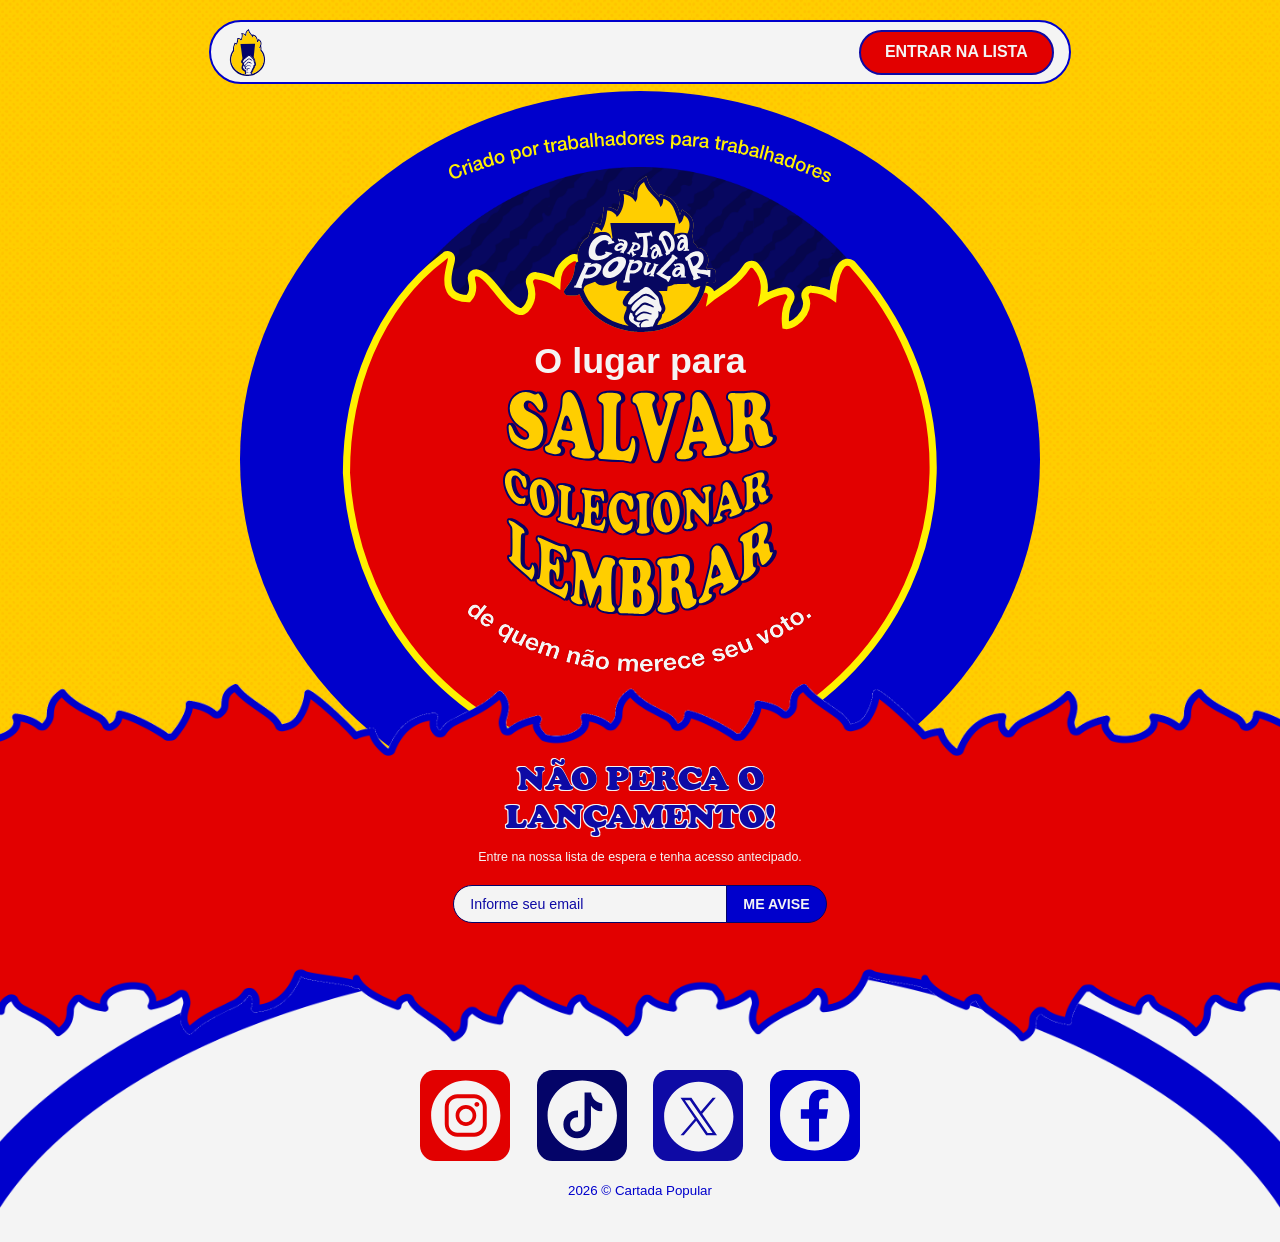
==== Landing Page/index.html @ a01be800 "Update index.html" ====
<!DOCTYPE html>
<html lang="pt-BR">
<head>
  <meta charset="UTF-8">
  <meta name="viewport" content="width=device-width, initial-scale=1.0">
  <title>Cartada Popular – Salvar, Colecionar, Lembrar</title>
  <meta name="description" content="Cartada Popular: o lugar para salvar, colecionar e lembrar de quem não merece seu voto. Dados públicos numa linguagem que você entende.">
  <link rel="icon" type="image/png" href="assets/footer-logo.svg">

  <style>
    /* Self-hosted Cooper Black — phones don't ship it, so without this every
       Cooper Black heading falls back to serif on iOS/Android. */
    @font-face {
      font-family: 'Cooper Black';
      src: url('assets/cooper-black.woff2') format('woff2'),
           url('assets/cooper-black.ttf') format('truetype');
      font-weight: 400; font-style: normal; font-display: swap;
    }

    /* ── Reset & base ───────────────────────────────────────── */
    *, *::before, *::after { box-sizing: border-box; margin: 0; padding: 0; }
    html {
      scroll-behavior: smooth;
      -webkit-text-size-adjust: 100%; text-size-adjust: 100%;
    }
    body {
      background: #f4f4f4; font-family: 'Helvetica Neue', Helvetica, Arial, sans-serif;
      overflow-x: hidden;
      -webkit-font-smoothing: antialiased; -moz-osx-font-smoothing: grayscale;
    }

    /* ── Skip link ──────────────────────────────────────────── */
    .skip-link {
      position: absolute; top: -99px; left: 8px; z-index: 9999;
      background: #e20000; color: #fff; padding: 8px 16px; border-radius: 4px;
      font-weight: 700; text-decoration: none; transition: top .15s;
    }
    .skip-link:focus { top: 8px; }

    /* ── Page wrapper ───────────────────────────────────────── */
    #page-wrapper {
      position: relative;
      width: 430px;
      margin: 0 auto;
      /* clip (not hidden): trims horizontal bleed of full-width dividers/bgs
         without becoming a vertical scroll container (which breaks the sticky
         navbar). Vertical bleed across sections stays visible. */
      overflow-x: clip;
      /* Landing-page background: off-white; the small-dots pattern is the
         ::before below. Shows through the transparent Sobre + Footer sections. */
      background-color: #f4f4f4;
    }
    /* LP pattern: tile 70%, opacity 20%, OVERLAY (multiply read too dark). */
    #page-wrapper::before {
      content: ""; position: absolute; inset: 0; z-index: 0; pointer-events: none;
      background-image: url(assets/hero-bg-texture.png);
      background-size: 70%; background-repeat: repeat;
      mix-blend-mode: overlay; opacity: 0.20;
    }

    /* ── NAVBAR ─────────────────────────────────────────────── */
    #navbar {
      position: sticky;
      top: 0;
      z-index: 100;
      width: 430px;
      height: 134px; /* +44px so the pill sits 60px below the top (yellow above) */
      background: transparent;
      display: flex;
      align-items: center;
      justify-content: center;
      /* Promote to its own GPU layer: a sticky element inside a `zoom`ed wrapper
         can otherwise leave repaint trails ("ghosting") in Chromium while
         scrolling. translateZ(0) forces clean compositing without breaking
         sticky behavior. */
      transform: translateZ(0);
      backface-visibility: hidden;
    }
    .nav-pill {
      position: absolute;
      width: 361px; height: 58px;
      left: calc(50% - 361px/2); top: 30px; /* yellow above the navbar */
      background: #f4f4f4;
      border: 2px solid #0000cc;
      border-radius: 83px;
      display: flex; align-items: center;
      justify-content: space-between;
      padding: 0 10px 0 8px;
    }
    #navbar .nav-logo {
      display: flex; align-items: center; text-decoration: none;
    }
    /* explicit width: the SVG has only a viewBox (no intrinsic size), so
       width:auto fell back to the 300px default and shoved the pill off-center. */
    #navbar .nav-logo img { height: 49px; width: 43px; }
    #navbar .nav-cta {
      background: #e20000; border: 2px solid #ffce00;
      color: #f4f4f4;
      font-family: Helvetica, sans-serif;
      font-weight: 700; font-size: 16px;
      text-transform: uppercase;
      padding: 0 12px; width: 168px; height: 42px;
      border-radius: 147px;
      cursor: pointer; white-space: nowrap;
      text-decoration: none; display: inline-flex;
      align-items: center; justify-content: center;
    }
    #navbar .nav-cta:hover { filter: brightness(1.12); }
    #navbar .nav-cta:focus-visible { outline: 3px solid #ffce00; outline-offset: 2px; }

    /* ── Shared abs-fill ────────────────────────────────────── */
    .abs-fill { position: absolute; inset: 0; width: 100%; height: 100%; max-width: none; display: block; }

    /* ── HERO ───────────────────────────────────────────────── */
    #hero {
      position: relative;
      width: 430px;
      height: 1150px; /* -2px at the bottom per spec */
      margin-top: -135px; /* matches navbar height → hero top stays at viewport 0 */
      /* No clip: CTA torn divider bleeds DOWN into pesquisar. Descending z
         (hero 7 … footer 1) makes every upper section's downward bleed paint
         over the section below; upward bleeds hide behind the section above. */
      z-index: 7;
    }
    /* Yellow background + texture */
    #hero .hero-bg-solid { position: absolute; inset: 0; background: #ffce00; }
    /* Hero pattern: pontos grandes, 30% tile, 20% opacity, overlay */
    #hero .hero-bg-texture {
      position: absolute; inset: 0; overflow: hidden;
      background-image: url(assets/about-bg-texture.png);
      background-size: 30%; background-repeat: repeat;
      mix-blend-mode: overlay; opacity: 0.20;
    }
    #hero .hero-bg-texture img {
      display: none;
      position: absolute; height: 100.17%; left: 2.09%;
      max-width: none; top: -1.15%; width: 91.4%;
    }
    /* Decorative ellipses */
    #hero .hero-ellipse46 {
      position: absolute; width: 759px; height: 602px;
      left: calc(50% - 759px/2 - 0.5px); top: 93px;
    }
    #hero .hero-ellipse47 {
      position: absolute; width: 828px; height: 773px;
      left: calc(50% - 828px/2 - 1px); top: 178px;
    }
    #hero .hero-vector {
      position: absolute; width: 607px;
      left: calc(50% - 607px/2 - 0.5px);
      top: 261px; height: 560px;
    }
    /* Header */
    #hero .hero-header {
      position: absolute; width: 430px; height: 640px;
      left: 0; top: 120px; /* ~5px visual gap below the navbar pill (bottom 118) */
      display: flex; align-items: center; justify-content: center;
    }
    #hero .hero-header-inner {
      display: flex; flex-direction: column; gap: 10px;
      align-items: center; justify-content: center;
      padding: 15px 0px 0px; width: 430px; height: 640px;
    }
    #hero .hero-tagline   { height: 45px; width: 349px; position: relative; flex-shrink: 0; }
    #hero .hero-logo-wrap { height: 179.91px; width: 175.131px; position: relative; flex-shrink: 0; }
    #hero .hero-lugar-text {
      font-family: 'Helvetica Neue', Helvetica, Arial, sans-serif;
      font-weight: 700; font-size: 40.394px; color: #f4f4f4;
      text-align: center; width: 430px; height: 93px; display: flex;
      align-items: center; justify-content: center;
      flex-shrink: 0; line-height: 48px; align-self: stretch;
    }
    #hero .hero-words-wrap { height: 235px; width: 308px; position: relative; flex-shrink: 0; }
    #hero .hero-words-wrap .words-inner {
      position: absolute; top: -2.75%; bottom: -2.69%; left: 0; right: 0;
    }
    #hero .hero-subtitle-wrap { height: 50px; width: 391px; position: relative; flex-shrink: 0; }
    #hero .hero-subtitle-wrap .subtitle-inner {
      position: absolute; top: -48.4%; bottom: 0; left: 0; right: 0;
    }

    /* ── Hero CTA (bottom of hero) ──────────────────────────── */
    #hero-cta-section {
      position: absolute;
      width: 430px; height: 404px;
      left: calc(50% + 0.5px); transform: translateX(-50%);
      /* Figma: CTA at hero-y 822, h404 → bottom 1226 (~72px below hero 1154),
         bleeding DOWN into pesquisar instead of clamped to the hero edge. */
      top: 822px; overflow: visible;
      display: flex; flex-direction: column;
      align-items: center; justify-content: center; padding: 3px 0;
    }
    #hero-cta-section .cta-bg-group {
      position: absolute; width: 430px; height: 404px;
      left: 0; top: 0;
      display: flex; flex-direction: column; gap: 10px;
      align-items: center; justify-content: center;
      padding-right: 11px; padding-bottom: 5px;
    }
    #hero-cta-section .cta-red-block {
      position: absolute; width: 435px; height: 129px;
      left: calc(50% - 0.5px); transform: translateX(-50%);
      top: 321px;
    }
    #hero-cta-section .cta-red-block-solid { position: absolute; inset: 0; background: #e20000; }
    #hero-cta-section .cta-red-texture {
      position: absolute; inset: 0;
      background-size: 225.4px 487.2px; background-position: top left;
      mix-blend-mode: overlay; opacity: 0.60;
    }
    #hero-cta-section .cta-wave {
      height: 404px; position: relative; flex-shrink: 0; width: 451px;
    }
    #hero-cta-section .cta-wave .wave-inner {
      position: absolute; top: -1.02%; right: -0.89%; bottom: -1.02%; left: -0.89%;
    }

    /* ── Shared CTA main (used in hero + contato) ───────────── */
    .cta-main {
      display: flex; flex-direction: column; gap: 10px;
      align-items: center; justify-content: center;
      position: relative; flex-shrink: 0; width: 100%;
    }
    .cta-header-text {
      display: flex; flex-direction: column; gap: 17px;
      height: 128px; align-items: center; justify-content: center;
      text-align: center; width: 100%;
    }
    .cta-headline {
      font-family: 'Cooper Black', 'Rockwell Extra Bold', serif;
      font-size: 38px; text-transform: uppercase;
      height: 88px; width: 393px; line-height: 1.15; margin: 0;
    }
    .cta-headline-red  {
      color: #e20000;
      -webkit-text-stroke: 3px #f4f4f4;
      paint-order: stroke fill;
    }
    .cta-headline-blue {
      color: #0e0aa5;
      -webkit-text-stroke: 3px #f4f4f4;
      paint-order: stroke fill;
    }
    .cta-subtext {
      font-family: 'Helvetica Neue', Helvetica, Arial, sans-serif;
      font-weight: 500; font-size: 12px;
      text-align: center; width: 324px; margin: 0;
    }
    .cta-subtext-dark  { color: #070760; }
    .cta-subtext-light { color: #f4f4f4; }

    /* ── Shared email form ──────────────────────────────────── */
    .email-form-row {
      display: flex; height: 62px;
      align-items: center; justify-content: center; width: 100%;
    }
    .email-input-wrap {
      background: #f4f4f4; border: 1px solid #040468;
      height: 43px; display: flex; align-items: center;
      padding-left: 18px; padding-right: 12px;
      border-radius: 86px 0 0 86px;
      width: 254px; margin-right: -1px;
    }
    .email-input-wrap input {
      font-family: 'Helvetica Neue', Helvetica, Arial, sans-serif;
      font-weight: 500; font-size: 14px; color: #0e0aa5;
      border: none; background: transparent; outline: none; width: 100%;
    }
    .email-input-wrap input::placeholder { color: #0e0aa5; opacity: 0.65; }
    .email-btn {
      height: 43px; display: flex; align-items: center; justify-content: center;
      padding: 0 14px; border-radius: 0 86px 86px 0;
      border: 1px solid #040468; cursor: pointer; white-space: nowrap;
      font-family: 'Helvetica Neue', Helvetica, Arial, sans-serif;
      font-weight: 700; font-size: 14px; color: #f4f4f4;
      text-transform: uppercase; transition: filter .2s;
    }
    .email-btn:hover { filter: brightness(1.1); }
    .email-btn:focus-visible { outline: 3px solid #ffce00; outline-offset: 2px; }
    .email-btn-red  { background: red; }
    .email-btn-blue { background: #0000cc; }
    .email-feedback {
      font-family: 'Helvetica Neue', Helvetica, Arial, sans-serif;
      font-size: 12px; font-weight: 600; text-align: center;
      margin-top: 6px; min-height: 16px; width: 350px;
    }
    .email-feedback.success { color: #32e164; font-weight: 700; }
    .email-feedback.error   { color: #ff2d2d; }

    /* ── PESQUISAR ──────────────────────────────────────────── */
    #pesquisar {
      position: relative; width: 430px; height: 1150px; overflow: visible;
      margin-top: -1px; /* -1px bleed gap to the hero above */
      z-index: 6; /* bleed: descending z so upper sections paint over lower */
    }
    #pesquisar .pesq-bg-solid { position: absolute; inset: 0; background: #e20000; }
    #pesquisar .pesq-bg-texture {
      position: absolute; inset: 0;
      background-size: 225.4px 487.2px; background-position: top left;
      mix-blend-mode: overlay; opacity: 0.50;
    }
    /* Yellow circle */
    #pesquisar .pesq-ellipse30 {
      position: absolute; width: 636px; height: 663px;
      left: calc(50% - 636px/2); top: 500px;
      background: #ffce00; border: 14px solid #0000cc;
      border-radius: 50%; z-index: 0;
    }
    /* Photo — direct child of section, behind header and ellipse */
    /* Photo + título ("Busque seu político", Figma 363×517). Sits near the
       BOTTOM of a 552px header with 60px top padding → top ≈95px, so the título
       clears the hero CTA flames bleeding into the top instead of being cut. */
    #pesquisar .pesq-photo {
      position: absolute;
      width: 363px; height: 517px;
      left: calc(60% - 363px/2); top: 95px;
      z-index: 0;
      pointer-events: none;
    }
    /* Header — title only, over the photo */
    #pesquisar .pesq-header {
      position: absolute; width: 430px; height: 461px;
      left: 0; top: 45px;
      display: flex; flex-direction: column; align-items: center;
      padding: 0 0 80px;
      z-index: 1;
    }
    #pesquisar .pesq-photo img {
      position: absolute; inset: 0; width: 100%; height: 100%;
      object-fit: cover; max-width: none; pointer-events: none;
    }
    /* "Busque seu Parlamentar" title group — flex item */
    #pesquisar .pesq-titulo {
      width: 279.04px; height: 227px;
      flex-shrink: 0;
      position: relative;
      z-index: 1;
    }
    /* Red ellipse glow — no blend mode (photo pre-edited) */
    #pesquisar .pesq-ellipse29 {
      display: none;
    }
    /* Title SVG — on top of the ellipse */
    #pesquisar .pesq-titulo-vector {
      position: absolute; width: 279.04px; height: 227px;
      left: 0px; top: 0px;
      z-index: 2;
    }
    /* Main text */
    #pesquisar .pesq-main {
      position: absolute; width: 345px;
      left: calc(50% + 0.5px); transform: translateX(-50%);
      top: 580px;
      display: flex; flex-direction: column; gap: 80px; align-items: center;
    }
    #pesquisar .pesq-text-block {
      position: relative; width: 345px; height: 519px;
      display: flex; flex-direction: column;
      align-items: center; justify-content: flex-end; padding: 10px;
    }
    /* Order per design: Votações/Usamos (p2) FIRST, then Pesquise (p1). */
    #pesquisar .pesq-text-p2 {
      position: absolute; top: 0; left: 0px;
      font-family: 'Helvetica Neue', Helvetica, Arial, sans-serif;
      font-weight: 500; font-size: 25px; color: #0e0aa5;
      text-align: center; white-space: pre-wrap;
      width: 345px; height: 224px; line-height: 30px;
      z-index: 0;
    }
    #pesquisar .pesq-text-p1 {
      position: absolute; top: 245px; left: 41px;
      font-family: 'Helvetica Neue', Helvetica, Arial, sans-serif;
      font-weight: 500; font-size: 25px; color: #0e0aa5;
      text-align: center; white-space: pre-wrap;
      width: 263px; height: 180px; line-height: 30px;
      z-index: 1;
    }
    #pesquisar .pesq-text-p2 .cooper {
      font-family: 'Cooper Black', 'Rockwell Extra Bold', serif;
      font-weight: 400; font-size: 30px; color: #040468;
      line-height: 30px;
    }
    #pesquisar .pesq-btn {
      background: #0e0aa5; border: 3px solid #e20000;
      color: #f4f4f4;
      font-family: 'Helvetica Neue', Helvetica, Arial, sans-serif;
      font-weight: 700; font-size: 16px; text-transform: uppercase;
      padding: 12px; border-radius: 138px; cursor: pointer;
      height: 49px; width: 202px;
      display: flex; align-items: center; justify-content: center;
      flex-shrink: 0; text-decoration: none;
    }
    #pesquisar .pesq-btn:hover { filter: brightness(1.15); }
    #pesquisar .pesq-btn:focus-visible { outline: 3px solid #ffce00; outline-offset: 2px; }

    /* ── COLEÇÕES ───────────────────────────────────────────── */
    #colecoes {
      position: relative; width: 430px; height: 1230px; overflow: visible; margin-top: -1px; z-index: 5;
    }
    #colecoes .col-bg-solid { position: absolute; inset: 0; background: #0c0060; }
    /* Coleção pattern: listras esquerda, 30% tile, 20% opacity, overlay */
    #colecoes .col-bg-texture {
      position: absolute; inset: 0;
      background-size: 30%; background-position: top left; background-repeat: repeat;
      mix-blend-mode: overlay; opacity: 0.20;
    }
    /* Red divisor top */
    #colecoes .col-div-top {
      position: absolute; width: 439px; height: 157px;
      left: calc(50% - 439px/2 - 0.5px);
      top: -16px; background: #e20000;
    }
    #colecoes .col-div-top-texture {
      position: absolute; inset: 0;
      background-size: 225.4px 487.2px; background-position: top left;
      mix-blend-mode: overlay; opacity: 0.50;
    }
    /* Header */
    #colecoes .col-header {
      position: absolute; width: 430px; height: 281px;
      left: 0; top: 15px;
    }
    #colecoes .col-oval-bg {
      position: absolute; width: 439px; height: 244px;
      left: calc(50% - 439px/2 - 0.5px); top: calc(50% - 244px/2 + 9px);
      background: #f4f4f4; border: 10px solid #0000cc;
      border-radius: 50%;
    }
    #colecoes .col-title-vector {
      position: absolute; width: 334.07px; height: 117.13px;
      left: calc(50% - 334.07px/2 - 0.47px); top: 100px;
      z-index: 1;
    }
    /* Main */
    #colecoes .col-main {
      position: absolute; width: 431px;
      left: calc(50% - 0.5px); transform: translateX(-50%);
      top: 150px; height: 1050px;
      display: flex; flex-direction: column; gap: 20px;
      align-items: center; justify-content: center;
    }
    /* Carousel wrapper */
    #colecoes .col-carousel-wrap {
      height: 575px; width: 100%; position: relative; flex-shrink: 0;
    }
    #colecoes .col-carousel {
      position: absolute; top: 40px; left: 0; right: 0; height: 390px;
      overflow: visible; cursor: grab; user-select: none;
    }
    #colecoes .col-carousel:active { cursor: grabbing; }
    .carousel-track {
      display: flex; align-items: flex-end; height: 100%;
      will-change: transform;
      transition: transform 0.35s cubic-bezier(.4,0,.2,1);
      gap: 90px; padding-left: 29px;
    }
    /* Cards */
    .col-card {
      position: relative; flex-shrink: 0;
      display: flex; flex-direction: column; align-items: center;
      transform-origin: bottom center;
      transition: transform 0.38s cubic-bezier(.4,0,.2,1);
    }
    /* Só a carta CENTRAL (is-active) cresce — todas têm o mesmo tamanho base,
       então o destaque acompanha o swipe. */
    .col-card.is-active { transform: scale(1.23); z-index: 5; }
    /* The centered card also takes the DESTAQUE stroke (thicker border), not just
       the scale-up — so every card looks "destaque" once swiped to center.
       2.73px ÷ the 1.23 scale ≈ 3.36px on screen (the destaque border weight). */
    .col-card.is-active .card-frame-default,
    .col-card.is-active .card-frame-destaque,
    .col-card.is-active .card-frame-third {
      border-width: 2.73px;
    }
    .card-frame-default, .card-frame-destaque, .card-frame-third {
      transition: border-width 0.38s cubic-bezier(.4,0,.2,1);
    }
    .col-card-default { width: 189.413px; }
    .col-card-destaque { width: 233.124px; }
    .col-card-third   { width: 187.171px; }

    .col-card-img-wrap {
      position: relative; display: flex;
      align-items: center; justify-content: center;
    }
    .col-card-default  .col-card-img-wrap { width: 174.127px; margin-bottom: -56.039px; }
    .col-card-destaque .col-card-img-wrap { height: 288.017px; width: 231.833px; margin-bottom: -78.455px; }
    .col-card-third    .col-card-img-wrap { width: 174.987px; margin-bottom: -56.039px; }

    .skew-default  { transform: skewX(0.68deg); }
    .skew-destaque { transform: skewX(0.64deg); }

    .card-frame-default {
      position: relative; border: 1.121px solid #ffce00;
      border-radius: 22.416px; 
      width: 171.568px; height: 214.086px; overflow: hidden;
    }
    .card-frame-destaque {
      position: relative; border: 3.362px solid #ffce00;
      border-radius: 26.899px; 
      width: 228.275px; height: 288.575px; overflow: hidden;
    }
    .card-frame-third {
      position: relative; border: 1.121px solid #ffce00;
      border-radius: 22.416px; 
      width: 172.414px; height: 215.206px; overflow: hidden;
    }
    .card-frame-default  img,
    .card-frame-destaque img,
    .card-frame-third    img {
      position: absolute; inset: 0; width: 100%; height: 100%;
      object-fit: cover; max-width: none; pointer-events: none;
    }
    /* Card info */
    .col-card-info {
      position: relative; width: 100%;
      display: flex; flex-direction: column; align-items: center;
    }
    .col-card-default  .col-card-info { gap: 20.174px; padding: 20.174px 0; }
    .col-card-destaque .col-card-info {
      gap: 16.812px; height: 172.601px;
      justify-content: center; padding: 30.261px 12.329px;
    }
    .col-card-third    .col-card-info {
      gap: 22.416px; height: 133.374px;
      justify-content: center; padding: 10.087px 0;
    }
    .col-card-info-bg { position: absolute; }
    .col-card-default  .col-card-info-bg { height: 140.098px; left: -7.846px; top: -4.48px; width: 205.104px; }
    .col-card-destaque .col-card-info-bg { height: 172.601px; left: -11.208px; top: 0.02px; width: 255.539px; }
    .col-card-third    .col-card-info-bg { height: 140.098px; left: -8.967px; top: 0; width: 205.104px; }
    .info-bg-inner-side    { position: absolute; top:-1.6%; right:-1.09%; bottom:-1.6%; left:-1.09%; }
    .info-bg-inner-center  { position: absolute; top:-3.25%; right:-2.19%; bottom:-3.25%; left:-2.19%; }
    /* Info-bg drawn as a CSS ellipse (not a baked SVG) so its yellow stroke can
       ADAPT to the active state. Hide the original images; draw the ellipse here. */
    .info-bg-inner-side > img, .info-bg-inner-center > img { display: none !important; }
    .info-bg-inner-side, .info-bg-inner-center {
      background: #0e0aa5; border: 2.24px solid #ffce00;
      border-radius: 50%; box-sizing: border-box;
      transition: border-width 0.38s cubic-bezier(.4,0,.2,1);
    }
    /* Centered/active card → thicker destaque stroke (×1.23 scale ≈ 4.5px). */
    .col-card.is-active .info-bg-inner-side,
    .col-card.is-active .info-bg-inner-center {
      border-width: 3px !important;
    }
    .col-card-name {
      position: relative; text-align: center; bottom: 5px;
      font-family: 'Helvetica Neue', Helvetica, Arial, sans-serif;
      font-weight: 500; color: #f4f4f4; font-size: 0;
    }
    .col-card-default  .col-card-name { width: 193.896px; }
    .col-card-destaque .col-card-name { width: 229.761px; }
    .col-card-third    .col-card-name { width: 187.171px; }
    .col-label {
      font-size: 12.645px; color: #fff100;
      text-transform: uppercase; line-height: normal;
    }
    .col-label-dest {
      font-size: 16.812px; color: #fff100;
      text-transform: uppercase; line-height: normal;
    }
    .col-colname {
      font-family: 'Cooper Black','Rockwell Extra Bold',serif;
      font-size: 21.076px; line-height: normal; color: #f4f4f4; width: auto;
    }
    .col-colname-dest {
      font-family: 'Cooper Black','Rockwell Extra Bold',serif;
      font-size: 28.02px; line-height: normal; color: #f4f4f4;
    }
    .col-card-desc {
      position: relative; margin: 0; bottom: 10px;
      font-family: 'Helvetica Neue', Helvetica, Arial, sans-serif;
      font-weight: 500; font-size: 10.116px;
      color: #f4f4f4; text-align: center; line-height: normal;
    }
    .col-card-destaque .col-card-desc { font-size: 10.116px; }
    /* ── Carrossel uniforme: destaque/third herdam a geometria da carta default,
       de modo que só a carta CENTRAL (is-active) fique maior e siga o swipe. ── */
    .col-card-destaque, .col-card-third { width: 189.413px; }
    .col-card-destaque .col-card-img-wrap,
    .col-card-third    .col-card-img-wrap { width: 174.127px; height: auto; margin-bottom: -56.039px; }
    .card-frame-destaque, .card-frame-third {
      width: 171.568px; height: 214.086px;
      border-width: 1.121px; border-radius: 22.416px;
      
    }
    .col-card-destaque .col-card-info,
    .col-card-third    .col-card-info { gap: 15px; height: auto; justify-content: flex-start; padding: 20.174px 0; bottom:}
    .col-card-destaque .col-card-info-bg,
    .col-card-third    .col-card-info-bg { width: 205.104px; height: 140px; left: -7.846px; }
    .col-card-destaque .col-card-name,
    .col-card-third    .col-card-name { width: 180px; }
    .col-label-dest   { font-size: 12.645px; }
    .col-colname-dest { font-size: 21.076px; }
    /* Pagination dots */
     #colecoes .col-pagination {
      position: absolute; height: 25px;
      left: 50%; transform: translateX(-50%);
      top: 480px; width: 60px; /* +30px gap between cards and pagination */
      display: flex; align-items: center; justify-content: center; gap: 10px;
    }
    .carousel-dot {
      width: 8px; height: 8px; border-radius: 50%;
      background: #0000cc;
      border: none; cursor: pointer; padding: 0;
      transition: background .2s, width .2s, height .2s, border .2s;
      flex-shrink: 0;
    }
    .carousel-dot.active {
      width: 13px; height: 13px;
      background: #0000cc;
      border: 2px solid #ffce00;
    }
    .carousel-dot:focus-visible { outline: 2px solid #ffce00; outline-offset: 2px; }
    /* Col CTA below carousel */
    #colecoes .col-cta-block {
      display: flex; flex-direction: column;
      align-items: center; gap: 40px; position: relative;
      isolation: isolate; /* scope the legibility ellipse behind the text */
    }
    /* Navy ellipse behind the CTA text (Figma "mainTextChild", 624×303) — masks
       the busy listras texture so "Não sabe por onde começar?" reads cleanly.
       Bleeds wider than the section; clipped by #page-wrapper. */
    #colecoes .col-cta-ellipse {
      position: absolute; z-index: 0; pointer-events: none;
      width: 624px; height: 261px;
      left: 50%; transform: translateX(-50%);
      top: 50%; margin-top: -130.5px;
      background: #0E0AA5; border-radius: 50%;
    }
    #colecoes .col-cta-text,
    #colecoes .col-cta-btn { position: relative; z-index: 1; }
    #colecoes .col-cta-text {
      font-family: 'Helvetica Neue', Helvetica, Arial, sans-serif;
      font-weight: 500; font-size: 24px; color: #f4f4f4;
      text-align: center; width: 337px; white-space: pre-wrap;
    }
    #colecoes .col-cta-text .highlight {
      font-weight: 700; color: #fff100;
    }
    #colecoes .col-cta-btn {
      background: #e20000; border: 3px solid #ffce00;
      color: #f4f4f4;
      font-family: 'Helvetica Neue', Helvetica, Arial, sans-serif;
      font-weight: 700; font-size: 16px; text-transform: uppercase;
      padding: 12px; border-radius: 138px; cursor: pointer;
      height: 49px; width: 178px;
      display: flex; align-items: center; justify-content: center;
      text-decoration: none;
    }
    #colecoes .col-cta-btn:hover { filter: brightness(1.15); }
    #colecoes .col-cta-btn:focus-visible { outline: 3px solid #f4f4f4; outline-offset: 2px; }
    /* Bottom divisor */
    /* Bottom divisor (navy + yellow torn top edge). Figma: 493×177, anchored to
       the section bottom and bleeding 72.5px DOWN into super-trunfo. */
    /* Full-width (100vw / section width) to match the super-trunfo header. */
    #colecoes .col-divisor-bottom {
      position: absolute; width: 430px; height: 177px;
      left: 0; bottom: -72.5px;
    }
    #colecoes .col-divisor-bottom img {
      display: block; width: 100%; height: 100%; max-width: none;
    }

    /* ── SUPER TRUNFO ───────────────────────────────────────── */
    #super-trunfo {
      /* NO section z-index: super-trunfo must NOT trap its children, so the
         header (.st-header z-index:10) escapes to the root stacking context and
         paints ABOVE the coleções bottom divisor (z5) that bleeds down over it.
         super-trunfo's own bg stays z-auto → still below the coleções divisor. */
      position: relative; width: 430px; height: 990px; overflow: visible; margin-top: -1px;
    }
    /* isolation:isolate makes st-bg-solid its own stacking context so the
       texture's mix-blend-mode blends against THIS red — not the page root.
       (super-trunfo itself has no z-index, so its header can escape; that left
       the texture blending against the wrong backdrop → pattern looked gone.) */
    #super-trunfo .st-bg-solid {
      position: absolute; inset: 0; background: #e20000; isolation: isolate;
    }
    /* Super Trunfo pattern: pontos pequenos, 20% tile, 50% opacity, overlay */
    #super-trunfo .st-bg-texture {
      position: absolute; inset: 0; pointer-events: none;
      background-image: url(assets/hero-bg-texture.png);
      background-size: 50%; background-repeat: repeat;
      mix-blend-mode: overlay; opacity: 0.50;
    }
    /* Ellipse background: bottom 4 (within the 990px section) → centered (cy≈730)
       on the text content below the cards, fully visible (not cut by #about). */
    #super-trunfo .st-ellipse-bg {
      position: absolute; width: 393px; height: 513px;
      left: 50%; transform: translateX(-50%); bottom: 4px;
    }
    #super-trunfo .st-ellipse-img {
      position: absolute; width: 514px; height: 513px;
      left: calc(50% - 0.5px); transform: translateX(-50%); top: 0;
    }
    #super-trunfo .st-ellipse-svg {
      position: absolute; width: 464px; height: 442px; left: -36px; top: 36px;
    }
    /* Header = imported full-width dome background (header-supertrunfo-bg.svg,
       430×196) + the "MODO Super Trunfo" logotype overlaid as text. */
     #super-trunfo .st-header {
      position: absolute; width: 430px; height: 195px;
      left: 50%; transform: translateX(-50%); top: 5px;
      z-index: 10; overflow: visible;
    }
    #super-trunfo .st-header-bg {
      display: block; width: 100%; height: 100%; max-width: none;
    }
    #super-trunfo .st-titulo {
      position: absolute; inset: 0; padding-bottom: 11px;
      display: flex; flex-direction: column;
      align-items: center; justify-content: center; gap: 2px;
      text-transform: uppercase; line-height: 0.95;
      font-family: 'Cooper Black','Rockwell Extra Bold',serif; color: #e20000;
    }
    #super-trunfo .st-modo {
      font-size: 26px; -webkit-text-stroke: 3px #fff100; paint-order: stroke fill;
    }
    #super-trunfo .st-name {
      font-size: 46px; letter-spacing: 1px;
      -webkit-text-stroke: 5px #fff100; paint-order: stroke fill;
    }
    /* Main area: top-155, centered */
    #super-trunfo .st-main {
      position: absolute; width: 394px; height: 719px;
      left: 50%; transform: translateX(-50%); top: 196px;
      display: flex; flex-direction: column; gap: 10px;
      align-items: center; justify-content: center;
    }
    /* Cards row */
    #super-trunfo .st-cards {
      height: 340px; width: 100%; position: relative; flex-shrink: 0;
    }
    #super-trunfo .st-cards-inner {
      display: flex; flex-direction: row; align-items: flex-start;
      justify-content: center; width: 100%; height: 100%;
      padding: 25px 32px 0;
    }
    #super-trunfo .st-card-left {
      transform: matrix(0.96, -0.28, 0.26, 0.96, 0, 0);
      width: 161.15px; height: 229.84px; border-radius: 22.4044px;
      border: 2px solid #1e1e1e;
      overflow: hidden; position: relative; pointer-events: none;
      flex-shrink: 0; z-index: 0;
      margin: 0px -30px;
    }
    #super-trunfo .st-card-left img {
      position: absolute; inset: 0; width: 100%; height: 100%;
      object-fit: cover; max-width: none;
    }
    #super-trunfo .st-card-right {
      transform: matrix(0.99, 0.14, -0.12, 0.99, 0, 0);
      width: 161.15px; height: 229.84px; border-radius: 22.4044px;
      border: 2px solid #1e1e1e;
      overflow: hidden; position: relative; pointer-events: none;
      flex-shrink: 0; z-index: 1;
    }
    #super-trunfo .st-card-right img {
      position: absolute; inset: 0; width: 100%; height: 100%;
      object-fit: cover; max-width: none;
    }
    #super-trunfo .st-star {
      position: absolute; width: 156.94px; height: 156px;
      left: calc(50% - 156.94px/2 + 0.47px);
      top: calc(50% - 156px/2 + 110px);
      z-index: 2;
      border-radius: 50%;
      overflow: hidden;
    }
    #super-trunfo .st-star img {
      display: block; width: 100%; height: 100%; max-width: none;
    }
    /* Text + CTA block */
    #super-trunfo .st-text-block {
      display: flex; flex-direction: column; gap: 39px; height: 347px;
      align-items: center; justify-content: center;
      flex-shrink: 0; width: 410px; position: relative;
    }
    #super-trunfo .st-heading {
      font-family: 'Cooper Black','Rockwell Extra Bold',serif;
      font-size: 42px; color: #fff100; text-align: center;
      letter-spacing: 1.26px; line-height: normal;
      height: 96px; width: 362px; white-space: pre-wrap;
      flex-shrink: 0; margin: 0;
    }
    #super-trunfo .st-desc {
      font-family: 'Helvetica Neue',Helvetica,Arial,sans-serif;
      font-weight: 500; font-size: 24px; color: #fff100;
      text-align: center; width: 337px; white-space: pre-wrap;
      flex-shrink: 0; margin: 0; line-height: normal;
    }
    #super-trunfo .st-btn {
      background: #e20000; border: 3px solid #ffce00;
      color: #f4f4f4; font-family: 'Helvetica Neue',Helvetica,Arial,sans-serif;
      font-weight: 700; font-size: 16px; text-transform: uppercase;
      padding: 12px; border-radius: 138px; cursor: pointer;
      height: 49px; width: 178px;
      display: flex; align-items: center; justify-content: center;
      text-decoration: none; border-style: solid; flex-shrink: 0;
    }
    #super-trunfo .st-btn:hover { filter: brightness(1.15); }
    #super-trunfo .st-btn:focus-visible { outline: 3px solid #f4f4f4; outline-offset: 2px; }

    /* ── ABOUT ──────────────────────────────────────────────── */
    #about {
      position: relative; width: 100%; height: 1700px; overflow: visible; margin-top: -1px; z-index: 3;
    }
    /* Sobre has NO background — the Landing-page bg (off-white + small dots)
       shows through. Header content sits on it; the steps have their own waves. */
    #about .about-bg-solid { display: none; }
    #about .about-bg-texture { display: none; }
    /* Wave trio at bottom — REMOVED per spec. */
    #about .about-bg-waves { display: none; }
    #about .about-wave-v {
      position: absolute; left: 50%; transform: translateX(-50%);
      width: 716px; height: 716px;
    }
    #about .about-wave-v1 { top: -441px; }
    #about .about-wave-v2 { top: -488px; }
    #about .about-wave-v3 { top: -533px; }
    /* Header */
    #about .about-header {
      position: absolute;
      left: 0; width: 430px; top: 0; height: 490px;
      display: flex; flex-direction: column;
      align-items: center; justify-content: flex-end; /* heading at header bottom */
      padding: 0 30px; box-sizing: border-box;
      isolation: isolate;
      z-index: 1; /* header overlaps main (z0) per spec */
    }
    /* Fundo = BG-about-header.svg (off-white ellipse + blue border), 623×623,
       top 0, centered (left re-added; the SVG stretches to fill this box). */
    #about .about-header-bg-wrap {
      position: absolute; width: 623px; height: 623px;
      top: 0; left: calc(50% - 311.5px);
      z-index: 0; pointer-events: none;
    }
    /* Off-white "Fundo" circle (blue ring + yellow-dotted bottom arc) — real
       Figma asset, replacing the old solid-blue CSS circle. */
    #about .about-header-bg-inner {
      position: absolute; inset: 0;
      width: 100%; height: 100%; max-width: none; display: block;
    }
    /* Torn red divisor (Figma "Divisor de página") — real SVG asset
       (flat red top / torn blue-outlined bottom), replacing the CSS rectangle. */
    #about .about-divisor-top {
      position: absolute; width: 100%; height: 200px;
      left: 0; top: -10px;
      /* clip the top 5px so the divisor's stroke doesn't show at the page top */
      clip-path: inset(5px 0 0 0);
      z-index: 2;
    }
    /* the 874px torn image is centered inside the full-width box (workaround:
       the box is 430px so the image is positioned, not just block). */
    #about .about-divisor-top img {
      position: absolute; left: calc(50% - 437px); top: 0;
      display: block; width: 874px; height: 165px; max-width: none;
    }
    /* Heading — the only in-flow flex item inside header */
    #about .about-heading {
      position: relative; flex-shrink: 0;
      text-align: center; width: 345px; height: 390px; top: 60px;
      z-index: 1; /* contedo: above the Fundo (z0), below the divisor (z2) */
    }
    #about .about-heading h2 {
      position: absolute; left: 172.5px; top: 20px;
      transform: translateX(-50%);
      font-family: 'Cooper Black','Rockwell Extra Bold',serif;
      font-size: 40px; color: #0e0aa5; text-align: center;
      letter-spacing: 0.03em;
      width: 345px; height: 184px; line-height: 46px; margin: 0;
    }
    #about .about-heading p {
      position: absolute; left: 172.5px; top: 234px;
      transform: translateX(-50%);
      font-family: 'Helvetica Neue',Helvetica,Arial,sans-serif;
      font-weight: 400; font-size: 20px; color: #040468;
      text-align: center; width: 345px; height: 120px; line-height: 24px; margin: 0;
    }
    /* Main steps */
    #about .about-main {
      position: absolute; width: 100%; height: 1400px; top: 500px;
      left: 0; z-index: 0; /* BELOW header (z1) → header overlaps main */
    }
    /* Step 1: Colecione — z-index 3 (top) */
    #about .about-colecione {
      position: absolute;
      width: 100%; height: 450px;
      left: 0; top: 0;
      display: flex; flex-direction: column;
      align-items: center; justify-content: center;
      overflow: visible;
      z-index: 3;
    }
    #about .about-colecione-wave {
      position: absolute; width: 623px; height: 623px;
      left: 50%; transform: translateX(-50%); bottom: 0;
      z-index: 0;
    }
    #about .about-col-inner {
      height: 330px; position: relative; flex-shrink: 0; width: 430px;
      display: flex; flex-direction: column; align-items: center;
      justify-content: center; padding: 30px 0 0; gap: 5px; top: 20px;
      z-index: 1;
    }
    #about .about-col-text {
      position: relative; width: 275.86px; height: 52.062px;
    }
    #about .about-col-num {
      position: relative; width: 44.2px; height: 57.4px;
    }
    #about .about-col-num .num-inner { position: absolute; top:-5.23%; right:-6.79%; bottom:-5.23%; left:-6.79%; }
    /* Step 2: Acompanhe — z-index 2 */
    #about .about-acompanhe {
      position: absolute;
      width: 100%; height: 450px;
      left: 0; top: 350px;
      display: flex; flex-direction: column;
      align-items: center; justify-content: center;
      overflow: hidden;
      z-index: 2;
    }
    #about .about-acomp-wave {
      position: absolute; width: 623px; height: 623px;
      left: 50%; transform: translateX(-50%); bottom: 0;
      z-index: 0;
    }
    #about .about-acomp-inner {
      height: 330px; position: relative; flex-shrink: 0; width: 430px;
      display: flex; flex-direction: column; align-items: center;
      justify-content: center; padding: 30px 0 0; gap: 5px;
      z-index: 1;
    }
    #about .about-acomp-text {
      position: relative; width: 316.55px; height: 64.47px;
    }
    #about .about-acomp-num {
      position: relative; width: 66.17px; height: 79.82px;
    }
    #about .about-acomp-num .num-inner { position: absolute; top:-4.29%; right:-5.17%; bottom:-4.29%; left:-5.17%; }
    /* Step 3: Lembre — z-index 1 (bottom) */
    #about .about-lembre {
      position: absolute;
      width: 100%; height: 450px;
      left: 0; top: 700px;
      display: flex; flex-direction: column; align-items: center;
      justify-content: center;
      overflow: hidden;
      z-index: 1;
    }
    #about .about-lembre-wave {
      position: absolute; width: 632px; height: 632px;
      left: 50%; transform: translateX(-50%); bottom: 10px;
      z-index: 0;
    }
    #about .about-lembre-inner {
      height: 330px; position: relative; flex-shrink: 0; width: 430px;
      display: flex; flex-direction: column; align-items: center;
      justify-content: center; padding: 30px 0 0; gap: 5px;
      z-index: 1;
    }
    #about .about-lembre-text {
      position: relative; width: 349.69px; height: 91.46px;
    }
    #about .about-lembre-num {
      position: relative; width: 74px; height: 98px;
    }
    #about .about-lembre-num .num-inner { position: absolute; top:-3.05%; right:-4.01%; bottom:-3.05%; left:-4.01%; }

    /* ── CONTATO ────────────────────────────────────────────── */
    #contato {
      position: relative; width: 100%; height: 1212px; overflow: visible; margin-top: -1px; z-index: 2;
    }
    /* Contato section background = BackgroundPNG (navy diagonal-striped field,
       yellow top line, yellow flame torn bottom). `cover` fills the section
       without distorting the stripes/flames. The red CTA banner + yellow social
       circle render on top of it. */
    /* Contato section bg (Figma imgContato): navy striped field + yellow flames,
       cropped exactly per Figma — img 224.2% wide, 93.09% tall, left -62.1%,
       top 5.17%, clipped to the section. */
    #contato .cnt-bg-solid {
      position: absolute; inset: 0; top: 30px; overflow: hidden; pointer-events: none;
    }
    #contato .cnt-bg-img {
      position: absolute; width: 224.2%; height: 93.09%;
      left: -62.1%; top: 5.17%; max-width: none; display: block;
    }
    #contato .cnt-bg-texture { display: none; }
    #contato .cnt-bg-illustration { display: none; }
    /* Contato CTA (blue) */
    #contato-cta {
      position: absolute; width: 100%; height: 400px;
      left: 0; top: 0; overflow: hidden;
      display: flex; flex-direction: column;
      align-items: center; justify-content: center; padding: 3px 0;
    }
    #contato-cta .cta-bg-group {
      position: absolute; width: 100%; height: 400px;
      left: 0; top: 0;
      display: flex; flex-direction: column; gap: 10px;
      align-items: center; justify-content: center;
    }
    #contato-cta .cta-wave { height: 402px; position: relative; flex-shrink: 0; width: 451px; }
    #contato-cta .cta-wave .wave-inner {
      position: absolute; top: -1.02%; right: -0.89%; bottom: -1.02%; left: -0.89%;
    }
    /* Social */
    #contato .cnt-sociais {
      position: absolute; width: 361px; height: 530px;
      left: 50%; transform: translateX(-50%); top: 468px;
      display: flex; flex-direction: column; gap: 37px;
      align-items: center; justify-content: center;
    }
    /* Yellow ellipse (Figma): #FFCE00 fill + 10px #0000CC border, 647×644,
       centered behind the social grid + heading (replaces the old arcs). */
    #contato .cnt-social-bg {
      position: absolute; width: 647px; height: 644px;
      left: 50%; top: 50%; transform: translate(-50%, -50%);
    }
    #contato .cnt-social-heading {
      font-family: 'Cooper Black','Rockwell Extra Bold',serif;
      font-size: 40px; color: #0e0aa5; text-align: center;
      letter-spacing: 1.2px; text-transform: uppercase;
      width: 361px; white-space: pre-wrap; line-height: normal;
      position: relative; flex-shrink: 0;
    }
    #contato .cnt-social-grid {
      display: grid;
      grid-template-columns: repeat(2,1fr);
      grid-template-rows: repeat(2,1fr);
      gap: 18px 19px;
      height: 362px; width: 361px;
      position: relative; flex-shrink: 0;
    }
    #contato .cnt-social-grid a {
      display: block; height: 172px; width: 170px;
      position: relative; justify-self: center;
    }
    #contato .cnt-social-grid a img {
      position: absolute; inset: 0; width: 100%; height: 100%;
      max-width: none; display: block;
    }
    #contato .cnt-social-grid a:focus-visible {
      outline: 3px solid #0e0aa5; outline-offset: 3px; border-radius: 4px;
    }

    /* ── FOOTER ─────────────────────────────────────────────── */
    #footer {
      position: relative; width: 430px; height: 250px; margin-top: -70px; z-index: 1;
      /* clip the tall navy arch to the footer height (the dome shows at top,
         logo over it); the LP bg shows in the top corners around the dome.
         margin-top pulls the footer up to close the gap to contato's flames. */
      overflow: hidden;
    }
    /* Footer has NO solid background — the Landing-page bg shows through the
       corners; the navy+red dome (.foot-arch) is the only filled element. */
    #footer .foot-bg-solid { display: none; }
    #footer .foot-bg-texture { display: none; }
    #footer .foot-arch {
      position: absolute; width: 430px; height: 460px;
      left: 0; top: 5px; /* 5px top padding so the dome isn't clipped */
    }
    #footer .foot-logo-wrap {
      position: absolute; bottom: 34px;
      left: calc(50% - 0.5px); transform: translateX(-50%);
      width: 392px; height: 128px;
      display: flex; flex-direction: column; gap: 20px;
      align-items: center; justify-content: flex-end;
    }
    #footer .foot-logo { width: 100.993px; height: 115.888px; position: relative; flex-shrink: 0; }
    #footer .foot-copyright {
      font-family: 'Helvetica Neue',Helvetica,Arial,sans-serif;
      font-weight: 500; font-size: 12px; color: #f4f4f4;
      text-align: center; width: 146px; line-height: normal; position: relative; flex-shrink: 0;
    }

    /* ── Toast ──────────────────────────────────────────────── */
    #toast {
      position: fixed; bottom: 24px; left: 50%;
      transform: translateX(-50%) translateY(80px);
      background: #13162b; color: #ffce00;
      font-family: 'Helvetica Neue',Helvetica,Arial,sans-serif;
      font-weight: 700; font-size: 14px;
      padding: 12px 24px; border-radius: 86px; border: 2px solid #ffce00;
      z-index: 9999; opacity: 0;
      transition: transform .35s, opacity .35s; pointer-events: none;
    }
    #toast.show { transform: translateX(-50%) translateY(0); opacity: 1; }

    /* ════════════════════════════════════════════════════════════
       DESKTOP LAUNCH PAGE — Figma "Desktop- Landing Page - Lançamento"
       (node 345:4). A fixed 1440×1397 artboard, scaled to fit the
       viewport width via JS `zoom` (same technique as the mobile
       artboard). Shown only ≥1024px; phones keep the full mobile site.
       ════════════════════════════════════════════════════════════ */
    #desktop-launch { display: none; }

    @media (min-width: 1024px) {
      #page-wrapper { display: none !important; }
      #desktop-launch {
        display: block;
        position: relative;
        width: 1440px; height: 1397px;
        margin: 0 auto;
        background: #f4f4f4;
        overflow: hidden;
        font-family: 'Helvetica Neue', Helvetica, Arial, sans-serif;
        transform: translateZ(0);
      }
    }

    /* Hero — built layer-by-layer from the individual assets (per the
       provided Figma code): yellow bg + texture, blue ring + inner circle
       + red flame, then the tagline / logo / "O lugar para" / words /
       subtitle column. NOT a flattened image. */
    .dl-hero-sec {
      position: absolute; top: 0; left: 0;
      width: 1440px; height: 1035px; z-index: 1; overflow: hidden;
    }
    .dl-hero-sec .dlh-bg { position: absolute; inset: 0; background: #ffce00; }
    .dl-hero-sec .dlh-texture {
      position: absolute; inset: 0;
      background-image: url(assets/about-bg-texture.png);
      background-size: 9%; background-repeat: repeat;
      mix-blend-mode: overlay; opacity: 0.20;
    }
    /* Decorative composition (Figma Background node 630:178) */
    .dl-hero-sec .dlh-ring   { position: absolute; width: 900px; height: 829px;     left: calc(50% - 900px/2);     top: 102px; }
    .dl-hero-sec .dlh-inner  { position: absolute; width: 630px; height: 629px;     left: calc(50% - 630px/2);     top: 188px; }
    .dl-hero-sec .dlh-vector { position: absolute; width: 900px; height: 580px;     left: calc(50% - 900px/2);     top: 282px; }
    /* Tagline / logo / text / words / subtitle column (Figma frame 669:719) */
    .dl-hero-sec .dlh-col {
      position: absolute; top: 143px; left: calc(50% - 593px/2);
      width: 593px; height: 616px;
      display: flex; flex-direction: column; align-items: center; gap: 10px;
    }
    .dl-hero-sec .dlh-tagline-wrap { align-self: stretch; height: 45px; position: relative; flex-shrink: 0; }
    /* explicit aspect-correct size (SVG viewBox 349×44 → 472×59.5); the SVG
       has width/height 100% so height:auto can't infer the ratio. */
    .dl-hero-sec .dlh-tagline {
      position: absolute; top: 4px; left: calc(50% - 430px/2);
      width: 430px; height: 58px; display: block;
    }
    .dl-hero-sec .dlh-logo  { width: 171px; height: 176px; position: relative; flex-shrink: 0; }
    .dl-hero-sec .dlh-lugar {
      align-self: stretch; height: 45.1px; flex-shrink: 0;
      font-weight: 700; font-size: 40.394px; color: #f4f4f4; text-align: center;
      display: flex; align-items: center; justify-content: center;
    }
    .dl-hero-sec .dlh-words    { width: 308px; height: 254px; position: relative; flex-shrink: 0; }
    /* explicit aspect-correct size (SVG viewBox 345×70 → 390×79.5) */
    .dl-hero-sec .dlh-subtitle {width: 390px; height: 79.5px; position: relative; flex-shrink: 0; bottom: 25px; }
    /* Off-white footer with the blue dome (baked) */
    .dl-footer-arch {
      position: absolute; top: 1033px; left: 0;
      width: 1440px; height: 364px; display: block; z-index: 1;
    }
    /* Red torn flame band over the hero↔footer seam (bg color-keyed to
       transparent → yellow shows above the flames, off-white below) */
    .dl-cta-bg {
      position: absolute; top: 769px; left: calc(50% - 964px);
      width: 1928px; height: 413px; display: block; z-index: 2;
      pointer-events: none;
    }

    /* ── CTA content ── */
    .dl-cta {
      position: absolute; top: 855px; left: 0; width: 1440px;
      z-index: 3; display: flex; flex-direction: column;
      align-items: center; text-align: center;
    }
    .dl-cta-title {
      font-family: 'Cooper Black', serif;
      font-size: 38px; line-height: 1.12; color: #0e0aa5;
      text-transform: uppercase; width: 430px;
      text-shadow: -1px -1px 0 #f4f4f4,  /* Top-Left */
     1px -1px 0 #f4f4f4,  /* Top-Right */
    -1px  1px 0 #f4f4f4,  /* Bottom-Left */
     1px  1px 0 #f4f4f4;
    }
    .dl-cta-sub {
      margin-top: 15px; font-size: 14px; line-height: 1.3;
      color: #f4f4f4; font-weight: 500;
    }
    .dl-form {
      margin-top: 22px; display: flex; align-items: stretch;
      width: 420px; height: 43px;
    }
    .dl-form input {
      flex: 1; min-width: 0;
      background: #f4f4f4; border: 1px solid #040468;
      border-radius: 86px 0 0 86px;
      padding: 0 12px 0 18px; font-size: 16px; color: #0e0aa5;
      font-family: inherit; outline: none;
    }
    .dl-form input::placeholder { color: #0e0aa5; opacity: 1; }
    .dl-form input:focus-visible { box-shadow: inset 0 0 0 2px #0000cc; }
    .dl-form button {
      padding: 0 18px; margin-left: -1px;
      background: #0000cc; border: 1px solid #040468;
      border-radius: 0 86px 86px 0; color: #f4f4f4;
      font-family: inherit; font-weight: 700; font-size: 16px;
      text-transform: uppercase; white-space: nowrap; cursor: pointer;
    }
    .dl-form button:hover { filter: brightness(1.12); }
    .dl-cta .email-feedback {
      margin-top: 10px; min-height: 18px; color: #f4f4f4; font-size: 12px;
    }

    /* ── Footer content (socials + copyright) ── */
    .dl-footer-content {
      position: absolute; top: 1204px; left: calc(50% - 247px);
      width: 494px; z-index: 3; text-align: center;
    }
    .dl-socials {
      display: flex; flex-wrap: wrap; align-items: center;
      justify-content: center; gap: 18px 30px;
    }
    .dl-socials a {
      display: block; width: 101px; height: 102px; position: relative;
    }
    .dl-copy {
      margin-top: 25px; color: #0000cc; font-size: 15px; font-weight: 500;
    }

    /* ── Navbar (pill) ── */
    .dl-nav {
      position: absolute; top: 23px; left: calc(50% - 485px);
      width: 970px; height: 72px; z-index: 5; box-sizing: border-box;
      background: #f4f4f4; border: 2.58px solid #0000cc;
      border-radius: 65.67px;
      display: flex; align-items: center; justify-content: space-between;
      padding: 0 17.4px;
    }
    .dl-nav-logo { display: flex; align-items: center; }
    .dl-nav-logo img { width: 46.7px; height: 56.2px; display: block; }
    .dl-nav-cta {
      min-width: 219px; height: 50px; box-sizing: border-box; padding: 0 14px;
      background: #e20000; border: 3px solid #0e0aa5;
      border-radius: 165px; color: #f4f4f4;
      font-weight: 700; font-size: 17.97px; text-transform: uppercase;
      display: inline-flex; align-items: center; justify-content: center;
      text-decoration: none; cursor: pointer; white-space: nowrap;
    }
    .dl-nav-cta:hover { filter: brightness(1.12); }
  </style>
</head>

<body>
  <a href="#hero-cta-section" class="skip-link">Ir para o formulário de inscrição</a>
  <div id="toast" role="status" aria-live="assertive"></div>

  <div id="page-wrapper">

    <!-- ══ NAVBAR ══ -->
    <nav id="navbar" aria-label="Navegação principal">
      <div class="nav-pill">
        <a href="#hero" class="nav-logo" aria-label="Cartada Popular – página inicial">
          <img src="assets/nav-logo-icon.svg" alt="Logo Cartada Popular" height="49" width="43">
        </a>
        <a href="#hero-cta-section" class="nav-cta"
           aria-label="Quero testar – ir para formulário de inscrição">
          ENTRAR NA LISTA
        </a>
      </div>
    </nav>

    <!-- ══ HERO ══ -->
    <section id="hero" aria-label="Cartada Popular – Salvar, Colecionar, Lembrar">

      <!-- bg -->
      <div class="hero-bg-solid" aria-hidden="true"></div>
      <div class="hero-bg-texture" aria-hidden="true">
        <img src="assets/hero-bg-texture.png" alt="">
      </div>

      <!-- decorative shapes -->
      <div class="hero-ellipse46" aria-hidden="true">
        <img class="abs-fill" src="assets/hero-ellipse-bg.svg" alt="">
      </div>
      <div class="hero-ellipse47" aria-hidden="true">
        <img class="abs-fill" src="assets/hero-ellipse-photo.png" alt="">
      </div>
      <div class="hero-vector" aria-hidden="true">
        <img class="abs-fill" src="assets/hero-vector-overlay.svg" alt="">
      </div>

      <!-- header: logo + words -->
      <div class="hero-header">
        <div class="hero-header-inner">

          <div class="hero-tagline">
            <img class="abs-fill" src="assets/hero-tagline.svg"
                 alt="Criado por trabalhadores para trabalhadores">
          </div>

          <div class="hero-logo-wrap">
            <img class="abs-fill" src="assets/hero-logo.svg" alt="Cartada Popular">
          </div>

          <div class="hero-lugar-text" aria-hidden="true">O lugar para</div>

          <div class="hero-words-wrap">
            <div class="words-inner">
              <img style="display:block;width:100%;height:100%;max-width:none;"
                   src="assets/hero-words.svg"
                   alt="Salvar, colecionar e lembrar">
            </div>
          </div>

          <div class="hero-subtitle-wrap">
            <div class="subtitle-inner">
              <img style="display:block;width:100%;height:100%;max-width:none;"
                   src="assets/hero-subtitle.svg"
                   alt="de quem não merece seu voto.">
            </div>
          </div>
        </div>
      </div>

      <!-- CTA email section -->
      <div id="hero-cta-section" aria-label="Formulário de lista de espera para o lançamento">
        <!-- background wave -->
        <div class="cta-bg-group" aria-hidden="true">
          <div class="cta-wave">
            <div class="wave-inner">
              <img style="display:block;width:100%;height:100%;max-width:none;"
                   src="assets/hero-cta-wave-bg.svg" alt="">
            </div>
          </div>
        </div>
        <!-- content -->
        <div class="cta-main">
          <div class="cta-header-text">
            <p class="cta-headline cta-headline-red">NÃO PERCA O LANÇAMENTO!</p>
            <p class="cta-subtext cta-subtext-dark">
              Entre na nossa lista de espera e tenha acesso antecipado.
            </p>
          </div>
          <div class="email-form-row"
               role="form" aria-label="Inscrição na lista de espera">
            <div class="email-input-wrap">
              <input type="email" id="hero-email"
                     placeholder="Informe seu email"
                     aria-label="Seu endereço de email"
                     aria-required="true"
                     autocomplete="email"
                     onkeydown="if(event.key==='Enter')submitEmail('hero')">
            </div>
            <button class="email-btn email-btn-red"
                    onclick="submitEmail('hero')"
                    aria-label="Me avise quando o Cartada Popular lançar">
              ME AVISE
            </button>
          </div>
          <p id="hero-feedback" class="email-feedback" aria-live="assertive"></p>
        </div>
      </div>

    </section><!-- /hero -->


    <!-- ══ PESQUISAR ══ -->
    <section id="pesquisar" aria-label="Feature: Busque seu político">

      <div class="pesq-bg-solid" aria-hidden="true"></div>
      <div class="pesq-bg-texture" aria-hidden="true"
           style="background-image:url('assets/pesquisar-bg-texture.png');"></div>

      <!-- section image (photo + yellow accents), converted to SVG, behind everything -->
      <div class="pesq-photo" aria-hidden="true">
        <img src="assets/pesquisar-section.svg" alt="">
      </div>

      <!-- título removido: agora faz parte de assets/pesquisar-section.svg
           (lupa + título combinados num só vetor, evitando duplicação) -->


      <!-- yellow circle bg — after header so it renders on top of the photo -->
      <div class="pesq-ellipse30" aria-hidden="true"></div>

      <!-- main text -->
      <div class="pesq-main">
        <div class="pesq-text-block">
          <p class="pesq-text-p1">Pesquise qualquer
parlamentar do Brasil.
Deputado Federal
ou Senador,
do seu estado
ou de qualquer outro.</p>

          <p class="pesq-text-p2"><span>Votações, faltas,
patrimônio, processos....
</span><span class="cooper">
Usamos dados públicos oficiais
numa linguagem
que você entende.</span></p>

          <a href="#contato-cta" class="pesq-btn"
             aria-label="Quero testar o Cartada Popular – ir para formulário">
            QUERO TESTAR
          </a>
        </div>
      </div>

    </section><!-- /pesquisar -->


    <!-- ══ COLEÇÕES ══ -->
    <section id="colecoes" aria-label="Feature: Explore nossas Coleções">

      <div class="col-bg-solid" aria-hidden="true"></div>
      <div class="col-bg-texture" aria-hidden="true"
           style="background-image:url('assets/colecoes-bg-texture.png');"></div>

      <!-- red top divisor -->
      <div class="col-div-top" aria-hidden="true">
        <div class="col-div-top-texture"
             style="background-image:url('assets/colecoes-bg-texture.png');"></div>
      </div>

      <!-- header oval -->
      <div class="col-header">
        <div class="col-oval-bg" aria-hidden="true"></div>
        <div class="col-title-vector" aria-hidden="true">
          <img class="abs-fill" src="assets/colecoes-title-text.svg" alt="">
        </div>
      </div>

      <!-- main: carousel + cta -->
      <div class="col-main">

        <!-- Carousel -->
        <div class="col-carousel-wrap"
             role="region"
             aria-roledescription="carrossel"
             aria-label="Coleções disponíveis">

          <div class="col-carousel"
               id="colCarousel"
               tabindex="0"
               aria-label="Use as setas do teclado ou deslize para navegar"
               aria-live="polite">

            <div class="carousel-track" id="carouselTrack" role="list">

              <!-- Card 0: Nepobabies (side) -->
              <div class="col-card col-card-default" role="listitem"
                   aria-label="Coleção: Nepobabies">
                <div class="col-card-img-wrap">
                  <div class="skew-default">
                    <div class="card-frame-default">
                      <img src="assets/card-nepobabies.png"
                           alt="Card da coleção Nepobabies">
                    </div>
                  </div>
                </div>
                <div class="col-card-info">
                  <div class="col-card-info-bg">
                    <div class="info-bg-inner-side">
                      <img style="display:block;width:100%;height:100%;max-width:none;"
                           src="assets/card-info-bg-side.svg" alt="">
                    </div>
                  </div>
                  <div class="col-card-name">
                    <span class="col-label">Coleção</span><br>
                    <span class="col-colname">Nepobabies</span>
                  </div>
                  <p class="col-card-desc">Parlamentares que são<br>de famílias políticas</p>
                </div>
              </div>

              <!-- Card 1: Inimigos dos Trabalhadores (DESTAQUE – default active/center) -->
              <div class="col-card col-card-destaque" role="listitem"
                   aria-label="Coleção em destaque: Inimigos dos Trabalhadores">
                <div class="col-card-img-wrap">
                  <div class="skew-destaque">
                    <div class="card-frame-destaque">
                      <img src="assets/card-podres-de-ricos.png"
                           alt="Card da coleção Inimigos dos Trabalhadores">
                    </div>
                  </div>
                </div>
                <div class="col-card-info">
                  <div class="col-card-info-bg">
                    <div class="info-bg-inner-center">
                      <img style="display:block;width:100%;height:100%;max-width:none;"
                           src="assets/card-info-bg-center.svg" alt="">
                    </div>
                  </div>
                  <div class="col-card-name">
                    <span class="col-label-dest">Coleção</span><br>
                    <span class="col-colname-dest">Inimigos dos<br>Trabalhadores</span>
                  </div>
                  <p class="col-card-desc">Quem votou contra o fim da 6x1</p>
                </div>
              </div>

              <!-- Card 2: Podres de Ricos -->
              <div class="col-card col-card-third" role="listitem"
                   aria-label="Coleção: Podres de Ricos">
                <div class="col-card-img-wrap">
                  <div class="skew-default">
                    <div class="card-frame-third">
                      <img src="assets/card-inimigos-trabalhadores.png"
                           alt="Card da coleção Podres de Ricos">
                    </div>
                  </div>
                </div>
                <div class="col-card-info">
                  <div class="col-card-info-bg">
                    <div class="info-bg-inner-side">
                      <img style="display:block;width:100%;height:100%;max-width:none;"
                           src="assets/card-info-bg-side.svg" alt="">
                    </div>
                  </div>
                  <div class="col-card-name">
                    <span class="col-label">Coleção</span><br>
                    <span class="col-colname">Podres<br>de Ricos</span>
                  </div>
                  <p class="col-card-desc">Os mais ricos no<br>Congresso Nacional</p>
                </div>
              </div>

            </div><!-- /carousel-track -->
          </div><!-- /col-carousel -->

          <!-- Dots -->
          <div class="col-pagination" role="tablist" aria-label="Navegação entre coleções">
            <button class="carousel-dot" role="tab" aria-selected="false"
                    aria-label="Ir para coleção: Nepobabies"
                    onclick="goToCard(0)"></button>
            <button class="carousel-dot active" role="tab" aria-selected="true"
                    aria-label="Ir para coleção: Inimigos dos Trabalhadores (atual)"
                    onclick="goToCard(1)"></button>
            <button class="carousel-dot" role="tab" aria-selected="false"
                    aria-label="Ir para coleção: Podres de Ricos"
                    onclick="goToCard(2)"></button>
          </div>

        </div><!-- /col-carousel-wrap -->

        <!-- CTA text + button -->
        <div class="col-cta-block">
          <div class="col-cta-ellipse" aria-hidden="true"></div>
          <p class="col-cta-text">Não sabe por onde começar?
<span class="highlight">Dá uma olhadinha
nas nossas coleções.</span></p>
          <a href="#contato-cta" class="col-cta-btn"
             aria-label="Quero testar – ir para formulário de inscrição">
            QUERO TESTAR
          </a>
        </div>

      </div><!-- /col-main -->

      <!-- bottom divisor -->
      <div class="col-divisor-bottom" aria-hidden="true">
        <img src="assets/colecoes-divisor-bottom-new.svg" alt="">
      </div>

    </section><!-- /colecoes -->


    <!-- ══ SUPER TRUNFO ══ -->
    <section id="super-trunfo" aria-label="Feature: Modo Super Trunfo">

      <div class="st-bg-solid" aria-hidden="true">
        <div class="st-bg-texture" aria-hidden="true"></div>
      </div>

      <!-- Ellipse background -->
      <div class="st-ellipse-bg" aria-hidden="true">
        <div class="st-ellipse-img">
          <img class="abs-fill" src="assets/supertrunfo-circles.png" alt="">
        </div>
        <div class="st-ellipse-svg">
          <img class="abs-fill" src="assets/supertrunfo-ellipse.svg" alt="">
        </div>
      </div>

      <!-- Title header -->
      <div class="st-header" aria-hidden="true">
        <img class="st-header-bg" src="assets/supertrunfo-header-bg.svg" alt="">
        <div class="st-titulo">
          <span class="st-modo">Modo</span>
          <span class="st-name">Super Trunfo</span>
        </div>
      </div>

      <!-- Main content -->
      <div class="st-main">

        <!-- Cards -->
        <div class="st-cards">
          <div class="st-cards-inner">
            <div class="st-card-left">
              <img src="assets/supertrunfo-card-left.png" alt="">
            </div>
            <div class="st-card-right">
              <img src="assets/supertrunfo-card-right.png" alt="">
            </div>
          </div>
          <div class="st-star" aria-hidden="true">
            <img src="assets/supertrunfo-star.png" alt="">
          </div>
        </div>

        <!-- Text + CTA -->
        <div class="st-text-block">
          <p class="st-heading">Compare
seus políticos</p>
          <p class="st-desc">Compare seus parlamentares favoritos e mais odiados,
salve o duelo e compartilhe!</p>
          <a href="#contato-cta" class="st-btn"
             aria-label="Quero testar o Modo Super Trunfo">
            QUERO TESTAR
          </a>
        </div>

      </div><!-- /st-main -->

    </section><!-- /super-trunfo -->


    <!-- ══ ABOUT ══ -->
    <section id="about" aria-label="Sobre o Cartada Popular">

      <div class="about-bg-solid" aria-hidden="true"></div>
      <div class="about-bg-texture" aria-hidden="true"
           style="background-image:url('assets/about-bg-texture.png');"></div>

      <!-- wave trio bottom -->
      <div class="about-bg-waves" aria-hidden="true">
        <div class="about-wave-v about-wave-v1">
          <img class="abs-fill" src="assets/about-wave-bottom-2.svg" alt="">
        </div>
        <div class="about-wave-v about-wave-v2">
          <img class="abs-fill" src="assets/about-wave-bottom-1.png" alt="">
        </div>
        <div class="about-wave-v about-wave-v3">
          <img class="abs-fill" src="assets/about-wave-bottom-3.svg" alt="">
        </div>
      </div>

      <!-- header -->
      <div class="about-header">
        <!-- Blue circle bg — direct child of header, CSS-drawn per Figma -->
        <div class="about-header-bg-wrap" aria-hidden="true">
          <img class="about-header-bg-inner" src="assets/BG-about-header.svg" alt="">
        </div>
        <!-- Divisor strip — direct child of header -->
        <div class="about-divisor-top" aria-hidden="true">
          <img src="assets/about-divisor-top.svg" alt="">
        </div>
        <!-- Heading text — in-flow flex item -->
        <div class="about-heading">
          <h2>Esse projeto<br>é resposta<br>à raiva de<br>trabalhadores.</h2>
          <p>Traduzimos dados públicos abertos
de uma forma que o trabalhador
entenda e possa usar para tomar
decisões informadas
com seu voto.</p>
        </div>
      </div>

      <!-- steps -->
      <div class="about-main">

        <!-- Step 1: Colecione -->
        <div class="about-colecione" aria-label="Passo 1: Colecione seus Políticos">
          <div class="about-colecione-wave" aria-hidden="true">
            <img class="abs-fill" src="assets/about-wave-colecione.png" alt="">
          </div>
          <div class="about-col-inner">
            <div class="about-col-num">
              <div class="num-inner">
                <img style="display:block;width:100%;height:100%;max-width:none;"
                     src="assets/about-number-1.svg" alt="1">
              </div>
            </div>
            <div class="about-col-text">
              <img class="abs-fill" src="assets/about-text-colecione.svg"
                   alt="Colecione seus Políticos">
            </div>
          </div>
        </div>

        <!-- Step 2: Acompanhe -->
        <div class="about-acompanhe" aria-label="Passo 2: Acompanhe suas Atividades">
          <div class="about-acomp-wave" aria-hidden="true">
            <img class="abs-fill" src="assets/about-wave-acompanhe.png" alt="">
          </div>
          <div class="about-acomp-inner">
            <img class="abs-fill" src="assets/about-step-acompanhe.svg"
                 alt="Passo 2: Acompanhe suas Atividades">
          </div>
        </div>

        <!-- Step 3: Lembre -->
        <div class="about-lembre" aria-label="Passo 3: Lembre em Quem Não Votar Mais">
          <div class="about-lembre-wave" aria-hidden="true">
            <img class="abs-fill" src="assets/about-wave-lembre.png" alt="">
          </div>
          <div class="about-lembre-inner">
            <img class="abs-fill" src="assets/about-step-lembre.svg"
                 alt="Passo 3: Lembre em Quem Não Votar Mais!">
          </div>
        </div>

      </div><!-- /about-main -->

    </section><!-- /about -->


    <!-- ══ CONTATO ══ -->
    <section id="contato" aria-label="Contato e redes sociais">

      <div class="cnt-bg-solid" aria-hidden="true">
        <img class="cnt-bg-img" src="assets/contato-section-bg.png" alt="">
      </div>

      <!-- CTA blue -->
      <div id="contato-cta" aria-label="Formulário de lista de espera">
        <div class="cta-bg-group" aria-hidden="true">
          <div class="cta-wave">
            <div class="wave-inner">
              <img style="display:block;width:100%;height:100%;max-width:none;"
                   src="assets/contato-banner-wave-bg.svg" alt="">
            </div>
          </div>
        </div>
        <div class="cta-main">
          <div class="cta-header-text">
            <p class="cta-headline cta-headline-blue">NÃO PERCA O LANÇAMENTO!</p>
            <p class="cta-subtext cta-subtext-light">
              Entre na nossa lista de espera e tenha acesso antecipado.
            </p>
          </div>
          <div class="email-form-row"
               role="form" aria-label="Inscrição na lista de espera">
            <div class="email-input-wrap">
              <input type="email" id="contato-email"
                     placeholder="Informe seu email"
                     aria-label="Seu endereço de email"
                     aria-required="true"
                     autocomplete="email"
                     onkeydown="if(event.key==='Enter')submitEmail('contato')">
            </div>
            <button class="email-btn email-btn-blue"
                    onclick="submitEmail('contato')"
                    aria-label="Me avise quando o Cartada Popular lançar">
              ME AVISE
            </button>
          </div>
          <p id="contato-feedback" class="email-feedback" aria-live="assertive"></p>
        </div>
      </div>

      <!-- Social links -->
      <div class="cnt-sociais">
        <div class="cnt-social-bg" aria-hidden="true">
          <img class="abs-fill" src="assets/contato-social-yellow.svg" alt="">
        </div>
        <div class="cnt-social-grid" aria-label="Links das redes sociais">
          <a href="https://www.instagram.com/cartadapopular/"
             target="_blank" rel="noopener noreferrer"
             aria-label="Cartada Popular no Instagram">
            <img class="abs-fill" src="assets/social-instagram.svg" alt="Instagram">
          </a>
          <a href="https://www.tiktok.com/@cartada.popular"
             target="_blank" rel="noopener noreferrer"
             aria-label="Cartada Popular no TikTok">
            <img class="abs-fill" src="assets/social-tiktok.svg" alt="TikTok">
          </a>
          <a href="https://x.com/CartadaPopular"
             target="_blank" rel="noopener noreferrer"
             aria-label="Cartada Popular no X (antigo Twitter)">
            <img class="abs-fill" src="assets/social-x.svg" alt="X">
          </a>
          <a href="https://www.facebook.com/profile.php?id=61590917601489"
             target="_blank" rel="noopener noreferrer"
             aria-label="Cartada Popular no Facebook">
            <img class="abs-fill" src="assets/social-facebook.svg" alt="Facebook">
          </a>
        </div>
        <h2 class="cnt-social-heading">SIGA A GENTE
NAS REDES!</h2>
      </div>

    </section><!-- /contato -->


    <!-- ══ FOOTER ══ -->
    <footer id="footer" aria-label="Rodapé">

      <div class="foot-bg-solid" aria-hidden="true"></div>
      <div class="foot-bg-texture" aria-hidden="true"
           style="background-image:url('assets/footer-bg-texture.png');"></div>

      <div class="foot-arch" aria-hidden="true">
        <img class="abs-fill" src="assets/footer-arch-shape.svg" alt="">
      </div>

      <div class="foot-logo-wrap">
        <div class="foot-logo">
          <img class="abs-fill" src="assets/footer-logo.svg" alt="Cartada Popular">
        </div>
        <p class="foot-copyright">2026 © Cartada Popular</p>
      </div>

    </footer>

  </div><!-- /page-wrapper -->

  <!-- ═══ DESKTOP LAUNCH PAGE (≥1024px) — Figma node 345:4 ═══ -->
  <div id="desktop-launch">
    <section class="dl-hero-sec" aria-label="Cartada Popular — O lugar para salvar, colecionar, lembrar de quem não merece seu voto">
      <div class="dlh-bg" aria-hidden="true"></div>
      <div class="dlh-texture" aria-hidden="true"></div>
      <div class="dlh-ring"   aria-hidden="true"><img class="abs-fill" src="assets/hero-ellipse-bg.svg" alt=""></div>
      <div class="dlh-inner"  aria-hidden="true"><img class="abs-fill" src="assets/hero-ellipse-photo.png" alt=""></div>
      <div class="dlh-vector" aria-hidden="true"><img class="abs-fill" src="assets/hero-bg-desktop-Vector.svg" alt=""></div>
      <div class="dlh-col">
        <div class="dlh-tagline-wrap">
          <img class="dlh-tagline" src="assets/hero-tagline.svg"
               alt="Criado por trabalhadores para trabalhadores">
        </div>
        <div class="dlh-logo"><img class="abs-fill" src="assets/hero-logo.svg" alt="Cartada Popular"></div>
        <div class="dlh-lugar">O lugar para</div>
        <div class="dlh-words"><img class="abs-fill" src="assets/hero-words.svg" alt="Salvar, colecionar e lembrar"></div>
        <div class="dlh-subtitle"><img class="abs-fill" src="assets/hero-subtitle.svg" alt="de quem não merece seu voto."></div>
      </div>
    </section>

    <img class="dl-footer-arch" src="assets/desktop-footer-arch.png" alt="" aria-hidden="true">
    <img class="dl-cta-bg" src="assets/desktop-cta-bg.png" alt="" aria-hidden="true">

    <nav class="dl-nav" aria-label="Navegação principal">
      <a class="dl-nav-logo" href="#desktop-cta" aria-label="Cartada Popular — ir ao formulário">
        <img src="assets/nav-logo-icon.svg" alt="Cartada Popular">
      </a>
      <a class="dl-nav-cta" href="#desktop-cta"
         onclick="setTimeout(function(){var e=document.getElementById('desktop-email');if(e)e.focus();},300);">
        Entrar na lista
      </a>
    </nav>

    <div class="dl-cta" id="desktop-cta">
      <p class="dl-cta-title">NÃO PERCA O LANÇAMENTO!</p>
      <p class="dl-cta-sub">Entre na nossa lista de espera e tenha acesso antecipado.</p>
      <div class="dl-form" role="form" aria-label="Inscrição na lista de espera">
        <input id="desktop-email" type="email" inputmode="email"
               placeholder="Informe seu email" aria-label="Seu email"
               onkeydown="if(event.key==='Enter')submitEmail('desktop');">
        <button type="button" onclick="submitEmail('desktop')">Me avise</button>
      </div>
      <p id="desktop-feedback" class="email-feedback" role="status" aria-live="polite"></p>
    </div>

    <div class="dl-footer-content">
      <div class="dl-socials" aria-label="Redes sociais">
        <a href="https://www.instagram.com/cartadapopular/" target="_blank" rel="noopener noreferrer" aria-label="Cartada Popular no Instagram"><img class="abs-fill" src="assets/social-instagram.svg" alt="Instagram"></a>
        <a href="https://www.tiktok.com/@cartada.popular" target="_blank" rel="noopener noreferrer" aria-label="Cartada Popular no TikTok"><img class="abs-fill" src="assets/social-tiktok.svg" alt="TikTok"></a>
        <a href="https://x.com/CartadaPopular" target="_blank" rel="noopener noreferrer" aria-label="Cartada Popular no X"><img class="abs-fill" src="assets/social-x.svg" alt="X"></a>
        <a href="https://www.facebook.com/profile.php?id=61590917601489" target="_blank" rel="noopener noreferrer" aria-label="Cartada Popular no Facebook"><img class="abs-fill" src="assets/social-facebook.svg" alt="Facebook"></a>
      </div>
      <p class="dl-copy">2026 © Cartada Popular</p>
    </div>
  </div>
  <!-- ═══ /DESKTOP LAUNCH ═══ -->

  <script>
  /* ── Scale-to-fit: the page is a fixed 430px artboard scaled to fill 100vw via
     `zoom` (NOT transform: a transformed ancestor breaks the sticky navbar).
     zoom = viewportWidth / 430 → the WHOLE design fills the width and every
     element scales together, preserving aspect ratio, on any phone/desktop size.
     No clamps (any real width scales 1:1 to 100vw); only guard against vw<=0.
     A ResizeObserver drives it so width changes always re-fit, even when the
     `resize` event is unreliable (the load/resize listeners are belt-and-braces). */
  (function () {
    var wrap  = document.getElementById('page-wrapper');
    var dwrap = document.getElementById('desktop-launch');
    function fitPage() {
      var vw = document.documentElement.clientWidth || window.innerWidth || 0;
      if (vw <= 0) return;
      if (vw >= 1024) {
        /* Desktop launch artboard is 1440px → scale to fill the width.
           Clamp the upscale so it doesn't get gigantic on ultra-wide
           screens (gutters fall back to the off-white page bg). */
        var dz = vw / 1440;
        if (dz > 1.6) dz = 1.6;
        if (dwrap) dwrap.style.zoom = dz;
      } else {
        wrap.style.zoom = vw / 430;
      }
    }
    fitPage();
    window.addEventListener('load', fitPage);
    window.addEventListener('resize', fitPage);
    window.addEventListener('orientationchange', fitPage);
    if (window.ResizeObserver) {
      new ResizeObserver(fitPage).observe(document.documentElement);
    }
  })();

  /* ── PocketBase endpoint ──────────────────────────────────────
     ⚠️ SET THIS to your deployed PocketBase URL (no trailing slash),
     e.g. "https://cartada.fly.dev". Sign-ups are saved to the
     `waitlist` collection. Until it points at a live server the form
     will report "Erro de conexão". */
  var POCKETBASE_URL = "https://pocketbase-production-27dc.up.railway.app";

  /* ── Toast ───────────────────────────────────────────────── */
  function showToast(msg, dur) {
    dur = dur || 3500;
    var t = document.getElementById('toast');
    t.textContent = msg;
    t.classList.add('show');
    setTimeout(function(){ t.classList.remove('show'); }, dur);
  }

  /* ── Email validation ────────────────────────────────────── */
  function isValidEmail(v) {
    return /^[^\s@]+@[^\s@]+\.[^\s@]+$/.test(v.trim());
  }

  /* ── Email submission ────────────────────────────────────── */
  function submitEmail(formId) {
    var inputEl    = document.getElementById(formId + '-email');
    var feedbackEl = document.getElementById(formId + '-feedback');
    var email = inputEl ? inputEl.value.trim() : '';

    if (!email) {
      feedbackEl.textContent = 'Por favor, informe seu email.';
      feedbackEl.className   = 'email-feedback error';
      if (inputEl) { inputEl.setAttribute('aria-invalid','true'); inputEl.focus(); }
      return;
    }
    if (!isValidEmail(email)) {
      feedbackEl.textContent = 'Email inválido. Tente novamente.';
      feedbackEl.className   = 'email-feedback error';
      if (inputEl) { inputEl.setAttribute('aria-invalid','true'); inputEl.focus(); }
      return;
    }

    if (inputEl) inputEl.setAttribute('aria-invalid','false');
    feedbackEl.textContent = 'Enviando…';
    feedbackEl.className   = 'email-feedback';

    fetch(POCKETBASE_URL + '/api/collections/waitlist/records', {
      method:  'POST',
      headers: { 'Content-Type': 'application/json' },
      body:    JSON.stringify({
        email:  email,
        source: 'landing-page-' + formId
      })
    }).then(function(res) {
      if (res.ok) {
        feedbackEl.textContent = 'Email enviado! Já, já entramos em contato.';
        feedbackEl.className   = 'email-feedback success';
        if (inputEl) inputEl.value = '';
        showToast('✅ Email cadastrado com sucesso!');
        return;
      }
      /* Duplicate email hits the unique index → PocketBase returns 400. */
      return res.json().then(function(data) {
        if (res.status === 400 && data && data.data && data.data.email) {
          feedbackEl.textContent = 'Esse email já tá na lista. 😉';
          feedbackEl.className   = 'email-feedback success';
          if (inputEl) inputEl.value = '';
        } else {
          feedbackEl.textContent = 'Não foi possível cadastrar. Tente novamente.';
          feedbackEl.className   = 'email-feedback error';
        }
      });
    }).catch(function() {
      feedbackEl.textContent = 'Erro de conexão. Tente novamente.';
      feedbackEl.className   = 'email-feedback error';
    });
  }

  /* ── Carousel — infinite loop + dial snap ───────────────── */
  (function() {
    var track   = document.getElementById('carouselTrack');
    var dots    = document.querySelectorAll('.carousel-dot');
    var carousel= document.getElementById('colCarousel');
    var GAP = 90, PL = 29;

    /* Clone first & last cards for infinite loop */
    var origCards = Array.from(track.querySelectorAll('.col-card'));
    var N = origCards.length; /* 3 */
    var cloneFirst = origCards[0].cloneNode(true);
    var cloneLast  = origCards[N-1].cloneNode(true);
    track.appendChild(cloneFirst);
    track.insertBefore(cloneLast, origCards[0]);
    /* allCards order: [cloneLast, orig0, orig1(Nepo), orig2, cloneFirst] */
    var allCards = Array.from(track.querySelectorAll('.col-card'));

    /* Compute translateX to center card i in the viewport */
    function getOffset(i) {
      var vp = carousel.offsetWidth || 430, x = PL;
      for (var j = 0; j < allCards.length; j++) {
        var w = allCards[j].offsetWidth;
        if (j === i) return vp / 2 - (x + w / 2);
        x += w + GAP;
      }
      return 0;
    }

    var current = 2; /* start: orig1 = Nepobabies (index 2 with prepended clone) */

    function setActive(i) {
      allCards.forEach(function(c, j) { c.classList.toggle('is-active', j === i); });
      /* dot update: map clone-aware index back to 0..N-1 */
      var d = ((i - 1) % N + N) % N;
      dots.forEach(function(dot, j) {
        dot.classList.toggle('active', j === d);
        dot.setAttribute('aria-selected', j === d ? 'true' : 'false');
      });
    }

    function go(i, instant) {
      if (instant) {
        track.style.transition = 'none';
        /* Force reflow so 'none' takes effect before restoring */
        void track.offsetWidth;
      } else {
        track.style.transition = 'transform 0.38s cubic-bezier(.4,0,.2,1)';
      }
      track.style.transform = 'translateX(' + getOffset(i) + 'px)';
      current = i;
      setActive(i);
    }

    /* After animated transition, silently jump if we landed on a clone */
    track.addEventListener('transitionend', function() {
      if (current === 0)     go(N,     true); /* cloneLast  → real last  */
      if (current === N + 1) go(1,     true); /* cloneFirst → real first */
    });

    /* ── Drag (touch + mouse) ── */
    var dragStartX = 0, dragStartT = 0, dragLastX = 0;
    var isDragging = false, baseOffset = 0;

    function dragStart(x) {
      isDragging  = true;
      dragStartX  = dragLastX = x;
      dragStartT  = Date.now();
      baseOffset  = getOffset(current);
      track.style.transition = 'none';
    }
    function dragMove(x) {
      if (!isDragging) return;
      dragLastX = x;
      track.style.transform = 'translateX(' + (baseOffset + x - dragStartX) + 'px)';
    }
    function dragEnd(x) {
      if (!isDragging) return;
      isDragging = false;
      var dx  = dragStartX - x;
      var dt  = Math.max(1, Date.now() - dragStartT);
      var vel = dx / dt * 1000; /* px/s */
      if (Math.abs(dx) > 35 || Math.abs(vel) > 250) {
        go(current + (dx > 0 ? 1 : -1));
      } else {
        go(current); /* snap back */
      }
    }

    carousel.addEventListener('touchstart', function(e) {
      dragStart(e.touches[0].clientX);
    }, { passive: true });
    carousel.addEventListener('touchmove',  function(e) {
      dragMove(e.touches[0].clientX);
    }, { passive: true });
    carousel.addEventListener('touchend',   function(e) {
      dragEnd(e.changedTouches[0].clientX);
    }, { passive: true });

    carousel.addEventListener('mousedown', function(e) {
      dragStart(e.clientX); e.preventDefault();
    });
    document.addEventListener('mousemove', function(e) { dragMove(e.clientX); });
    document.addEventListener('mouseup',   function(e) { dragEnd(e.clientX); });

    /* Keyboard */
    carousel.addEventListener('keydown', function(e) {
      if (e.key === 'ArrowRight') { e.preventDefault(); go(current + 1); }
      if (e.key === 'ArrowLeft')  { e.preventDefault(); go(current - 1); }
    });

    /* Dot clicks — origIdx 0..N-1 → allCards index 1..N */
    window.goToCard = function(origIdx) { go(origIdx + 1); };

    /* Init */
    function init() { go(2, true); }
    if (document.readyState === 'complete') { init(); }
    else { window.addEventListener('load', init); setTimeout(init, 120); }
  })();
  </script>
</body>
</html>
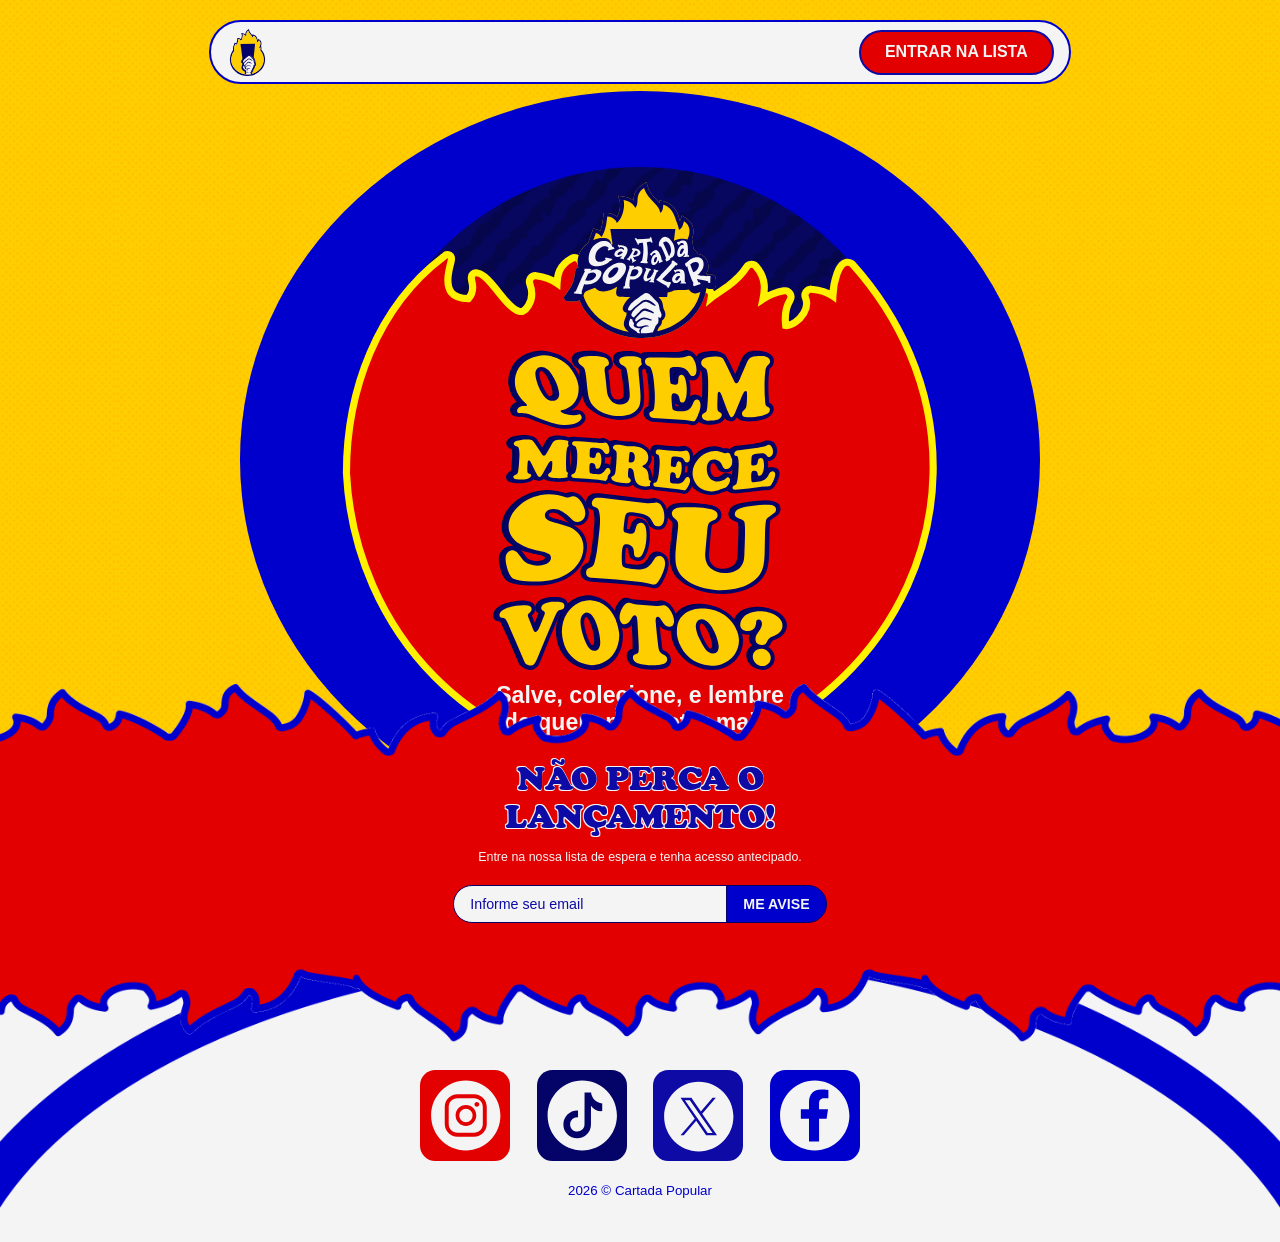
==== commit b0b08b4c: "Hero: new title + subtitle (mobile + desktop) Removes the "Criado por trabalhadores", "O lugar para"" ====
--- a/Landing Page/index.html
+++ b/Landing Page/index.html
@@ -170,13 +170,13 @@
       align-items: center; justify-content: center;
       flex-shrink: 0; line-height: 48px; align-self: stretch;
     }
-    #hero .hero-words-wrap { height: 235px; width: 308px; position: relative; flex-shrink: 0; }
-    #hero .hero-words-wrap .words-inner {
-      position: absolute; top: -2.75%; bottom: -2.69%; left: 0; right: 0;
-    }
-    #hero .hero-subtitle-wrap { height: 50px; width: 391px; position: relative; flex-shrink: 0; }
-    #hero .hero-subtitle-wrap .subtitle-inner {
-      position: absolute; top: -48.4%; bottom: 0; left: 0; right: 0;
+    /* hero title — titulo-heroi.svg (viewBox 761×828 → 300×327, aspect-correct) */
+    #hero .hero-words-wrap { width: 300px; height: 327px; position: relative; flex-shrink: 0; }
+    /* white subtitle — same family/weight/color as the old "O lugar" text */
+    #hero .hero-sub-text {
+      font-family: 'Helvetica Neue', Helvetica, Arial, sans-serif;
+      font-weight: 700; font-size: 24px; color: #f4f4f4;
+      text-align: center; line-height: 1.18; flex-shrink: 0; align-self: stretch;
     }
 
     /* ── Hero CTA (bottom of hero) ──────────────────────────── */
@@ -1132,9 +1132,10 @@
     .dl-hero-sec .dlh-vector { position: absolute; width: 900px; height: 580px;     left: calc(50% - 900px/2);     top: 282px; }
     /* Tagline / logo / text / words / subtitle column (Figma frame 669:719) */
     .dl-hero-sec .dlh-col {
-      position: absolute; top: 143px; left: calc(50% - 593px/2);
-      width: 593px; height: 616px;
-      display: flex; flex-direction: column; align-items: center; gap: 10px;
+      position: absolute; top: 102px; left: calc(50% - 593px/2);
+      width: 593px; height: 829px;            /* span the ring, content centered */
+      display: flex; flex-direction: column; align-items: center;
+      justify-content: center; gap: 14px;
     }
     .dl-hero-sec .dlh-tagline-wrap { align-self: stretch; height: 45px; position: relative; flex-shrink: 0; }
     /* explicit aspect-correct size (SVG viewBox 349×44 → 472×59.5); the SVG
@@ -1149,9 +1150,13 @@
       font-weight: 700; font-size: 40.394px; color: #f4f4f4; text-align: center;
       display: flex; align-items: center; justify-content: center;
     }
-    .dl-hero-sec .dlh-words    { width: 308px; height: 254px; position: relative; flex-shrink: 0; }
-    /* explicit aspect-correct size (SVG viewBox 345×70 → 390×79.5) */
-    .dl-hero-sec .dlh-subtitle {width: 390px; height: 79.5px; position: relative; flex-shrink: 0; bottom: 25px; }
+    /* hero title — titulo-heroi.svg (viewBox 761×828 → 330×359, aspect-correct) */
+    .dl-hero-sec .dlh-words    { width: 330px; height: 359px; position: relative; flex-shrink: 0; }
+    /* white subtitle — same family/weight/color as the old "O lugar" text */
+    .dl-hero-sec .dlh-sub-text {
+      font-weight: 700; font-size: 26px; color: #f4f4f4;
+      text-align: center; line-height: 1.18; flex-shrink: 0;
+    }
     /* Off-white footer with the blue dome (baked) */
     .dl-footer-arch {
       position: absolute; top: 1033px; left: 0;
@@ -1186,7 +1191,7 @@
     }
     .dl-form {
       margin-top: 22px; display: flex; align-items: stretch;
-      width: 420px; height: 43px;
+      width: 420px; height: 43px; text-align: inline;
     }
     .dl-form input {
       flex: 1; min-width: 0;
@@ -1215,7 +1220,7 @@
       width: 494px; z-index: 3; text-align: center;
     }
     .dl-socials {
-      display: flex; flex-wrap: wrap; align-items: center;
+      display: flex; flex-wrap: inline; align-items: center;
       justify-content: center; gap: 18px 30px;
     }
     .dl-socials a {
@@ -1291,32 +1296,15 @@
       <div class="hero-header">
         <div class="hero-header-inner">
 
-          <div class="hero-tagline">
-            <img class="abs-fill" src="assets/hero-tagline.svg"
-                 alt="Criado por trabalhadores para trabalhadores">
-          </div>
-
           <div class="hero-logo-wrap">
             <img class="abs-fill" src="assets/hero-logo.svg" alt="Cartada Popular">
           </div>
 
-          <div class="hero-lugar-text" aria-hidden="true">O lugar para</div>
-
           <div class="hero-words-wrap">
-            <div class="words-inner">
-              <img style="display:block;width:100%;height:100%;max-width:none;"
-                   src="assets/hero-words.svg"
-                   alt="Salvar, colecionar e lembrar">
-            </div>
+            <img class="abs-fill" src="assets/titulo-heroi.svg" alt="Quem merece seu voto?">
           </div>
 
-          <div class="hero-subtitle-wrap">
-            <div class="subtitle-inner">
-              <img style="display:block;width:100%;height:100%;max-width:none;"
-                   src="assets/hero-subtitle.svg"
-                   alt="de quem não merece seu voto.">
-            </div>
-          </div>
+          <p class="hero-sub-text">Salve, colecione, e lembre<br>de quem não votar mais!</p>
         </div>
       </div>
 
@@ -1824,14 +1812,9 @@
       <div class="dlh-inner"  aria-hidden="true"><img class="abs-fill" src="assets/hero-ellipse-photo.png" alt=""></div>
       <div class="dlh-vector" aria-hidden="true"><img class="abs-fill" src="assets/hero-bg-desktop-Vector.svg" alt=""></div>
       <div class="dlh-col">
-        <div class="dlh-tagline-wrap">
-          <img class="dlh-tagline" src="assets/hero-tagline.svg"
-               alt="Criado por trabalhadores para trabalhadores">
-        </div>
         <div class="dlh-logo"><img class="abs-fill" src="assets/hero-logo.svg" alt="Cartada Popular"></div>
-        <div class="dlh-lugar">O lugar para</div>
-        <div class="dlh-words"><img class="abs-fill" src="assets/hero-words.svg" alt="Salvar, colecionar e lembrar"></div>
-        <div class="dlh-subtitle"><img class="abs-fill" src="assets/hero-subtitle.svg" alt="de quem não merece seu voto."></div>
+        <div class="dlh-words"><img class="abs-fill" src="assets/titulo-heroi.svg" alt="Quem merece seu voto?"></div>
+        <p class="dlh-sub-text">Salve, colecione, e lembre<br>de quem não votar mais!</p>
       </div>
     </section>
 
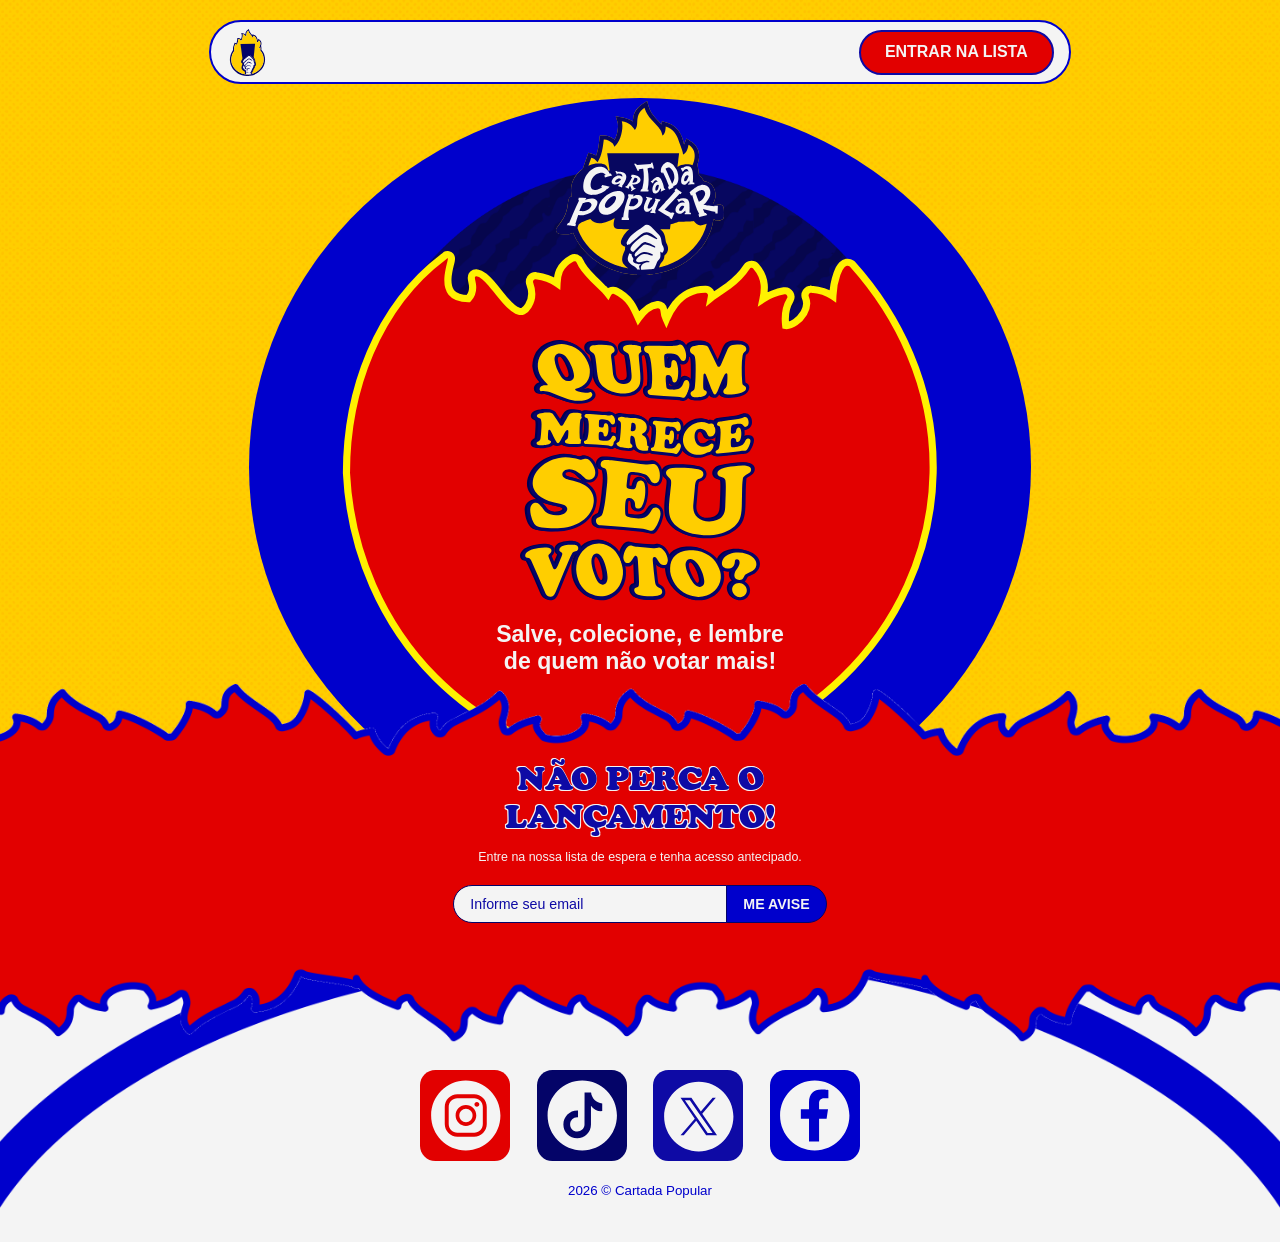
==== commit e6fe3f13: "Hero: tune title/logo/subtitle sizing & spacing (mobile + desktop)" ====
--- a/Landing Page/index.html
+++ b/Landing Page/index.html
@@ -146,37 +146,34 @@
       left: calc(50% - 828px/2 - 1px); top: 178px;
     }
     #hero .hero-vector {
-      position: absolute; width: 607px;
-      left: calc(50% - 607px/2 - 0.5px);
-      top: 261px; height: 560px;
+      position: absolute; width: 550px;
+      left: calc(50% - 550px/2 - 0.5px);
+      top: 280px; height: 560px;
     }
     /* Header */
     #hero .hero-header {
       position: absolute; width: 430px; height: 640px;
-      left: 0; top: 120px; /* ~5px visual gap below the navbar pill (bottom 118) */
+      left: 0; top: 100px; /* ~5px visual gap below the navbar pill (bottom 118) */
       display: flex; align-items: center; justify-content: center;
     }
     #hero .hero-header-inner {
-      display: flex; flex-direction: column; gap: 10px;
+      display: flex; flex-direction: column; gap: 60px;
       align-items: center; justify-content: center;
       padding: 15px 0px 0px; width: 430px; height: 640px;
     }
-    #hero .hero-tagline   { height: 45px; width: 349px; position: relative; flex-shrink: 0; }
+   
     #hero .hero-logo-wrap { height: 179.91px; width: 175.131px; position: relative; flex-shrink: 0; }
     #hero .hero-lugar-text {
-      font-family: 'Helvetica Neue', Helvetica, Arial, sans-serif;
-      font-weight: 700; font-size: 40.394px; color: #f4f4f4;
-      text-align: center; width: 430px; height: 93px; display: flex;
       align-items: center; justify-content: center;
-      flex-shrink: 0; line-height: 48px; align-self: stretch;
+      flex-shrink: 0;  align-self: stretch;
     }
     /* hero title — titulo-heroi.svg (viewBox 761×828 → 300×327, aspect-correct) */
-    #hero .hero-words-wrap { width: 300px; height: 327px; position: relative; flex-shrink: 0; }
+    #hero .hero-words-wrap { width: 270px; height: 300px; position: relative; flex-shrink: 0; top: 40px;}
     /* white subtitle — same family/weight/color as the old "O lugar" text */
     #hero .hero-sub-text {
       font-family: 'Helvetica Neue', Helvetica, Arial, sans-serif;
       font-weight: 700; font-size: 24px; color: #f4f4f4;
-      text-align: center; line-height: 1.18; flex-shrink: 0; align-self: stretch;
+      text-align: center; line-height: 1.18; flex-shrink: 0; align-self: stretch; 
     }
 
     /* ── Hero CTA (bottom of hero) ──────────────────────────── */
@@ -1115,7 +1112,7 @@
        provided Figma code): yellow bg + texture, blue ring + inner circle
        + red flame, then the tagline / logo / "O lugar para" / words /
        subtitle column. NOT a flattened image. */
-    .dl-hero-sec {
+      .dl-hero-sec {
       position: absolute; top: 0; left: 0;
       width: 1440px; height: 1035px; z-index: 1; overflow: hidden;
     }
@@ -1127,35 +1124,28 @@
       mix-blend-mode: overlay; opacity: 0.20;
     }
     /* Decorative composition (Figma Background node 630:178) */
-    .dl-hero-sec .dlh-ring   { position: absolute; width: 900px; height: 829px;     left: calc(50% - 900px/2);     top: 102px; }
+    .dl-hero-sec .dlh-ring   { position: absolute; width: 880px; height: 830px;     left: calc(50% - 880px/2);     top: 110px; }
     .dl-hero-sec .dlh-inner  { position: absolute; width: 630px; height: 629px;     left: calc(50% - 630px/2);     top: 188px; }
     .dl-hero-sec .dlh-vector { position: absolute; width: 900px; height: 580px;     left: calc(50% - 900px/2);     top: 282px; }
     /* Tagline / logo / text / words / subtitle column (Figma frame 669:719) */
     .dl-hero-sec .dlh-col {
       position: absolute; top: 102px; left: calc(50% - 593px/2);
-      width: 593px; height: 829px;            /* span the ring, content centered */
+      width: 593px; height: 680px;            /* span the ring, content centered */
       display: flex; flex-direction: column; align-items: center;
-      justify-content: center; gap: 14px;
-    }
-    .dl-hero-sec .dlh-tagline-wrap { align-self: stretch; height: 45px; position: relative; flex-shrink: 0; }
-    /* explicit aspect-correct size (SVG viewBox 349×44 → 472×59.5); the SVG
-       has width/height 100% so height:auto can't infer the ratio. */
-    .dl-hero-sec .dlh-tagline {
-      position: absolute; top: 4px; left: calc(50% - 430px/2);
-      width: 430px; height: 58px; display: block;
-    }
-    .dl-hero-sec .dlh-logo  { width: 171px; height: 176px; position: relative; flex-shrink: 0; }
+      justify-content: center; gap: 40px;
+    }
+    .dl-hero-sec .dlh-logo  { width: 190px; height: 195px; position: relative; flex-shrink: 0; bottom: 10px;}
     .dl-hero-sec .dlh-lugar {
       align-self: stretch; height: 45.1px; flex-shrink: 0;
       font-weight: 700; font-size: 40.394px; color: #f4f4f4; text-align: center;
       display: flex; align-items: center; justify-content: center;
     }
     /* hero title — titulo-heroi.svg (viewBox 761×828 → 330×359, aspect-correct) */
-    .dl-hero-sec .dlh-words    { width: 330px; height: 359px; position: relative; flex-shrink: 0; }
+    .dl-hero-sec .dlh-words    { width: 270px; height: 300px; position: relative; flex-shrink: 0; top: 20px;}
     /* white subtitle — same family/weight/color as the old "O lugar" text */
     .dl-hero-sec .dlh-sub-text {
       font-weight: 700; font-size: 26px; color: #f4f4f4;
-      text-align: center; line-height: 1.18; flex-shrink: 0;
+      text-align: center; line-height: 1.18; flex-shrink: 0; 
     }
     /* Off-white footer with the blue dome (baked) */
     .dl-footer-arch {
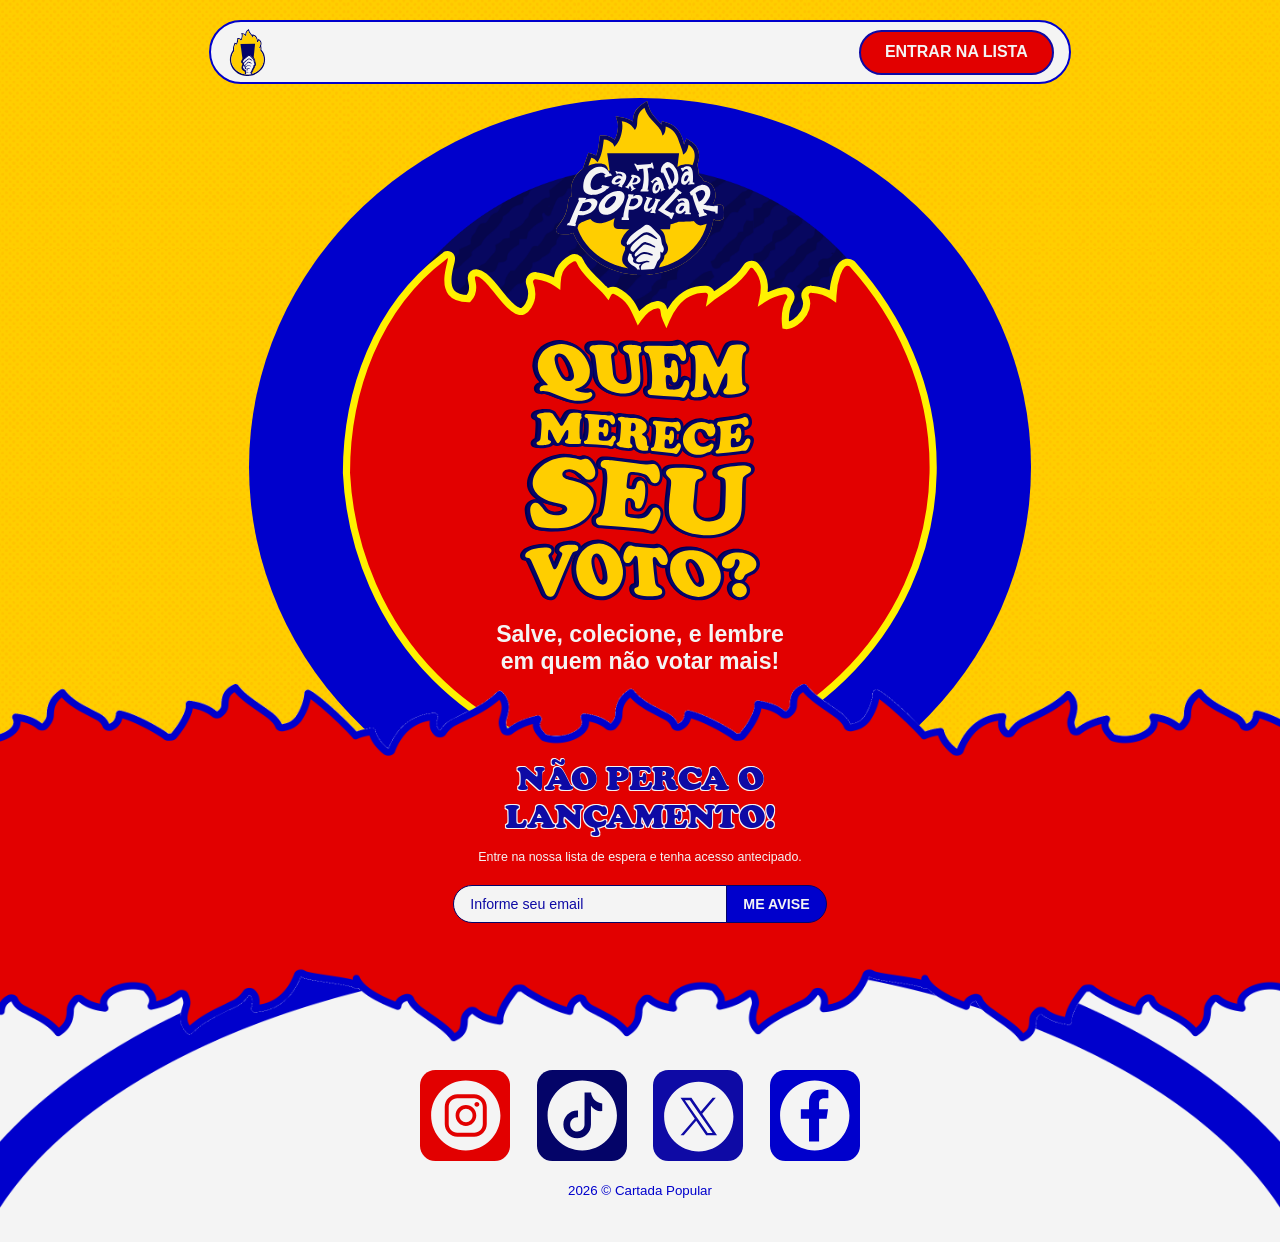
==== commit 28274a92: "Update index.html" ====
--- a/Landing Page/index.html
+++ b/Landing Page/index.html
@@ -4,7 +4,7 @@
   <meta charset="UTF-8">
   <meta name="viewport" content="width=device-width, initial-scale=1.0">
   <title>Cartada Popular – Salvar, Colecionar, Lembrar</title>
-  <meta name="description" content="Cartada Popular: o lugar para salvar, colecionar e lembrar de quem não merece seu voto. Dados públicos numa linguagem que você entende.">
+  <meta name="description" content="Cartada Popular: o lugar para salvar, colecionar e lembrar em quem não merece seu voto. Dados públicos numa linguagem que você entende.">
   <link rel="icon" type="image/png" href="assets/footer-logo.svg">
 
   <style>
@@ -41,15 +41,19 @@
     #page-wrapper {
       position: relative;
       width: 430px;
-      margin: 0 auto;
-      /* clip (not hidden): trims horizontal bleed of full-width dividers/bgs
-         without becoming a vertical scroll container (which breaks the sticky
-         navbar). Vertical bleed across sections stays visible. */
+      /* The 430px artboard is scaled to viewport width via transform:scale in JS
+         (NOT zoom — iOS Safari scales boxes and text uniformly with transform,
+         but with zoom the text size diverges from the boxes). #stage reserves
+         the scaled height. */
+      transform-origin: top left;
+      /* clip (not hidden): trims horizontal bleed of full-width dividers/bgs. */
       overflow-x: clip;
       /* Landing-page background: off-white; the small-dots pattern is the
          ::before below. Shows through the transparent Sobre + Footer sections. */
       background-color: #f4f4f4;
     }
+    /* Reserves the on-screen (scaled) height of the transform:scaled canvas. */
+    #stage { position: relative; width: 100%; overflow: hidden; }
     /* LP pattern: tile 70%, opacity 20%, OVERLAY (multiply read too dark). */
     #page-wrapper::before {
       content: ""; position: absolute; inset: 0; z-index: 0; pointer-events: none;
@@ -58,24 +62,29 @@
       mix-blend-mode: overlay; opacity: 0.20;
     }
 
-    /* ── NAVBAR ─────────────────────────────────────────────── */
+    /* ── NAVBAR ─────────────────────────────────────────────────
+       Pulled OUT of the transform:scaled canvas (a transformed ancestor
+       breaks position:sticky). The host is fixed to the viewport top; the
+       navbar itself is scaled by the same factor as the canvas (JS), so its
+       box + text scale together — keeping it pinned and iOS-correct. */
+    #navbar-host {
+      position: fixed; top: 0; left: 0; right: 0; z-index: 100;
+      display: flex; justify-content: center;
+      pointer-events: none; /* clicks pass through to content; pill re-enables */
+    }
     #navbar {
-      position: sticky;
-      top: 0;
-      z-index: 100;
       width: 430px;
       height: 134px; /* +44px so the pill sits 60px below the top (yellow above) */
+      transform-origin: top center;
       background: transparent;
       display: flex;
       align-items: center;
       justify-content: center;
-      /* Promote to its own GPU layer: a sticky element inside a `zoom`ed wrapper
-         can otherwise leave repaint trails ("ghosting") in Chromium while
-         scrolling. translateZ(0) forces clean compositing without breaking
-         sticky behavior. */
-      transform: translateZ(0);
-      backface-visibility: hidden;
-    }
+      pointer-events: none;
+    }
+    #navbar .nav-pill { pointer-events: auto; }
+    /* Desktop (≥1024px) uses #desktop-launch; hide the mobile stage + navbar. */
+    @media (min-width: 1024px) { #navbar-host, #stage { display: none !important; } }
     .nav-pill {
       position: absolute;
       width: 361px; height: 58px;
@@ -116,7 +125,7 @@
       position: relative;
       width: 430px;
       height: 1150px; /* -2px at the bottom per spec */
-      margin-top: -135px; /* matches navbar height → hero top stays at viewport 0 */
+      margin-top: 0; /* navbar is now a fixed overlay (not in flow) → hero at top 0 */
       /* No clip: CTA torn divider bleeds DOWN into pesquisar. Descending z
          (hero 7 … footer 1) makes every upper section's downward bleed paint
          over the section below; upward bleeds hide behind the section above. */
@@ -1247,9 +1256,9 @@
   <a href="#hero-cta-section" class="skip-link">Ir para o formulário de inscrição</a>
   <div id="toast" role="status" aria-live="assertive"></div>
 
-  <div id="page-wrapper">
-
-    <!-- ══ NAVBAR ══ -->
+  <!-- navbar: fixed overlay, scaled separately — lives OUTSIDE the scaled canvas
+       (a transformed ancestor would break position:sticky) -->
+  <div id="navbar-host">
     <nav id="navbar" aria-label="Navegação principal">
       <div class="nav-pill">
         <a href="#hero" class="nav-logo" aria-label="Cartada Popular – página inicial">
@@ -1261,6 +1270,10 @@
         </a>
       </div>
     </nav>
+  </div>
+
+  <div id="stage">
+   <div id="page-wrapper">
 
     <!-- ══ HERO ══ -->
     <section id="hero" aria-label="Cartada Popular – Salvar, Colecionar, Lembrar">
@@ -1294,7 +1307,7 @@
             <img class="abs-fill" src="assets/titulo-heroi.svg" alt="Quem merece seu voto?">
           </div>
 
-          <p class="hero-sub-text">Salve, colecione, e lembre<br>de quem não votar mais!</p>
+          <p class="hero-sub-text">Salve, colecione, e lembre<br>em quem não votar mais!</p>
         </div>
       </div>
 
@@ -1678,13 +1691,13 @@
         </div>
 
         <!-- Step 3: Lembre -->
-        <div class="about-lembre" aria-label="Passo 3: Lembre em Quem Não Votar Mais">
+        <div class="about-lembre" aria-label="Passo 3: Lembre de Quem Não Votar Mais">
           <div class="about-lembre-wave" aria-hidden="true">
             <img class="abs-fill" src="assets/about-wave-lembre.png" alt="">
           </div>
           <div class="about-lembre-inner">
             <img class="abs-fill" src="assets/about-step-lembre.svg"
-                 alt="Passo 3: Lembre em Quem Não Votar Mais!">
+                 alt="Passo 3: Lembre de Quem Não Votar Mais!">
           </div>
         </div>
 
@@ -1791,7 +1804,8 @@
 
     </footer>
 
-  </div><!-- /page-wrapper -->
+   </div><!-- /page-wrapper -->
+  </div><!-- /stage -->
 
   <!-- ═══ DESKTOP LAUNCH PAGE (≥1024px) — Figma node 345:4 ═══ -->
   <div id="desktop-launch">
@@ -1804,7 +1818,7 @@
       <div class="dlh-col">
         <div class="dlh-logo"><img class="abs-fill" src="assets/hero-logo.svg" alt="Cartada Popular"></div>
         <div class="dlh-words"><img class="abs-fill" src="assets/titulo-heroi.svg" alt="Quem merece seu voto?"></div>
-        <p class="dlh-sub-text">Salve, colecione, e lembre<br>de quem não votar mais!</p>
+        <p class="dlh-sub-text">Salve, colecione, e lembre<br>em quem não votar mais!</p>
       </div>
     </section>
 
@@ -1846,28 +1860,35 @@
   <!-- ═══ /DESKTOP LAUNCH ═══ -->
 
   <script>
-  /* ── Scale-to-fit: the page is a fixed 430px artboard scaled to fill 100vw via
-     `zoom` (NOT transform: a transformed ancestor breaks the sticky navbar).
-     zoom = viewportWidth / 430 → the WHOLE design fills the width and every
-     element scales together, preserving aspect ratio, on any phone/desktop size.
-     No clamps (any real width scales 1:1 to 100vw); only guard against vw<=0.
-     A ResizeObserver drives it so width changes always re-fit, even when the
-     `resize` event is unreliable (the load/resize listeners are belt-and-braces). */
+  /* ── Scale-to-fit ─────────────────────────────────────────────
+     Mobile (<1024px): the 430px artboard #page-wrapper is scaled to fill the
+     width with transform:scale (NOT zoom — iOS Safari scales boxes and text
+     uniformly with transform, but with zoom the text size diverges from the
+     boxes, overflowing every button/ellipse). #stage reserves the on-screen
+     (scaled) height; the navbar lives outside the canvas and is scaled by the
+     same factor so it stays pinned to the top.
+     Desktop (≥1024px): the 1440px #desktop-launch is scaled with zoom (fine on
+     desktop browsers; iPhones never reach this breakpoint).
+     A ResizeObserver re-fits as the layout/image heights settle. */
   (function () {
+    var stage = document.getElementById('stage');
     var wrap  = document.getElementById('page-wrapper');
+    var nav   = document.getElementById('navbar');
     var dwrap = document.getElementById('desktop-launch');
     function fitPage() {
       var vw = document.documentElement.clientWidth || window.innerWidth || 0;
       if (vw <= 0) return;
       if (vw >= 1024) {
         /* Desktop launch artboard is 1440px → scale to fill the width.
-           Clamp the upscale so it doesn't get gigantic on ultra-wide
-           screens (gutters fall back to the off-white page bg). */
+           Clamp the upscale so it doesn't get gigantic on ultra-wide screens. */
         var dz = vw / 1440;
         if (dz > 1.6) dz = 1.6;
         if (dwrap) dwrap.style.zoom = dz;
       } else {
-        wrap.style.zoom = vw / 430;
+        var s = vw / 430;
+        wrap.style.transform = 'scale(' + s + ')';
+        if (stage) stage.style.height = (wrap.offsetHeight * s) + 'px';
+        if (nav) nav.style.transform = 'scale(' + s + ')';
       }
     }
     fitPage();
@@ -1876,6 +1897,8 @@
     window.addEventListener('orientationchange', fitPage);
     if (window.ResizeObserver) {
       new ResizeObserver(fitPage).observe(document.documentElement);
+      /* re-fit when the canvas's natural height changes (images loading, etc.) */
+      new ResizeObserver(fitPage).observe(wrap);
     }
   })();
 
